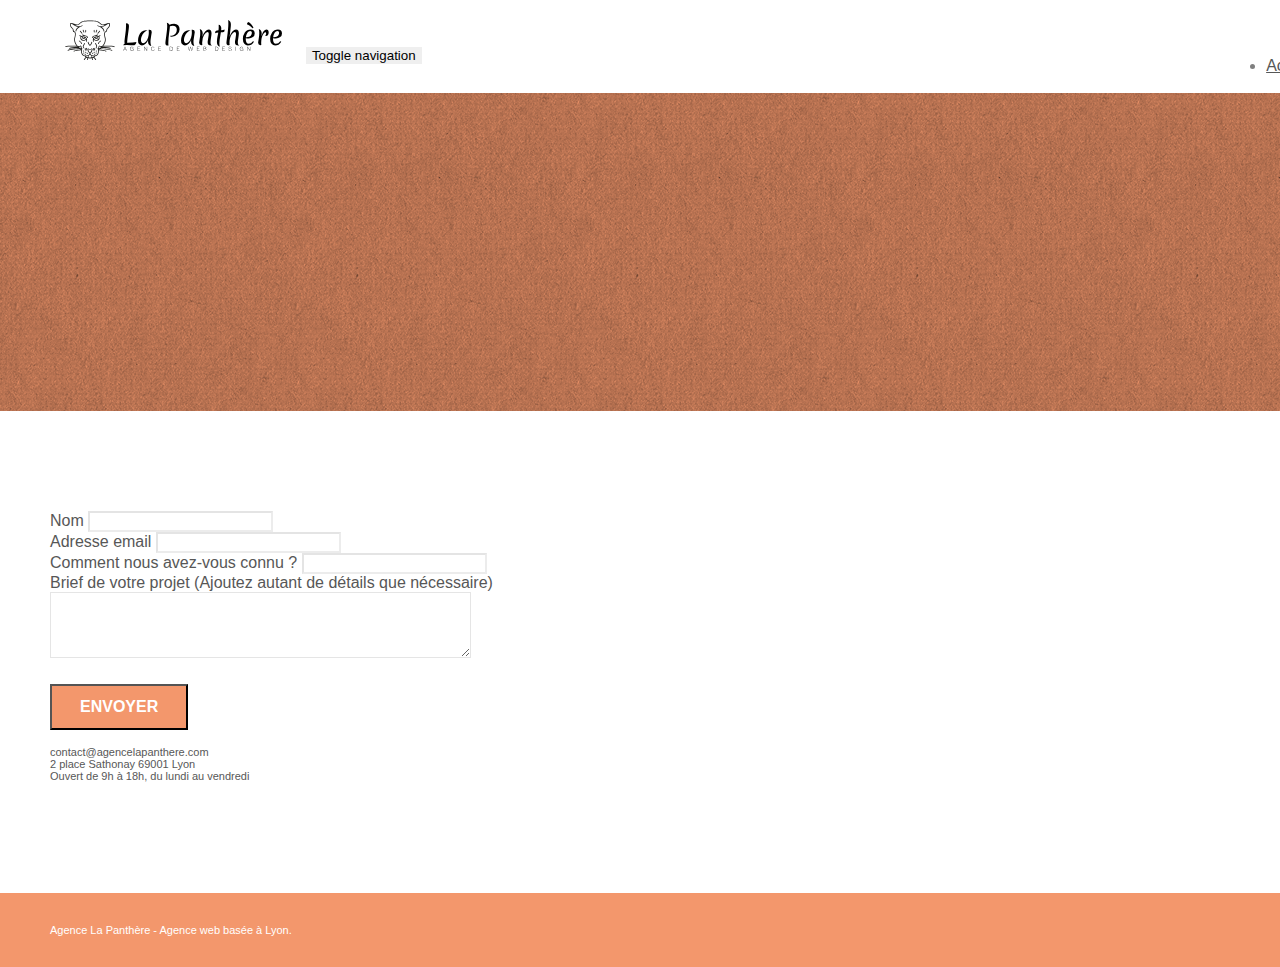
==== page2.html @ 830124d3 "add folder" ====
<!doctype html>
<html lang="Default">
<head>
    <meta charset="utf-8">
    <meta name="keywords" content="">
    <meta name="description" content="">
    <meta name="viewport" content="width=device-width, initial-scale=1.0, viewport-fit=cover">
    <link rel="shortcut icon" type="image/png" href="favicon.jpg">
    
	<link rel="stylesheet" type="text/css" href="./css/bootstrap.min.css">
	<link rel="stylesheet" type="text/css" href="style.css">
	<link rel="stylesheet" type="text/css" href="./css/font-awesome.min.css">
	<link rel="stylesheet" type="text/css" href="./css/et-line.min.css">
	
    
	<script src="./js/jquery-2.1.0.min.js"></script>
	<script src="./js/bootstrap.min.js"></script>
	<script src="./js/blocs.min.js"></script>
	<script src="./js/jqBootstrapValidation.js"></script>
	<script src="./js/formHandler.js"></script>
    <title>page2</title>

    
<!-- Analytics -->
 
<!-- Analytics END -->
    
</head>
<body>
<!-- Principal conteneur -->
<div class="page-container">
    
<!-- bloc-0 -->
<div class="bloc bgc-white l-bloc " id="bloc-0">
	<div class="container bloc-sm">
		<nav class="navbar row">
			<div class="navbar-header">
				<a class="navbar-brand" href="index.html"><img src="img/agence-la-panthere-monochrome.svg" alt="atlanta web design logo" height="40" /></a>
				<button id="nav-toggle" type="button" class="ui-navbar-toggle navbar-toggle" data-toggle="collapse" data-target=".navbar-1">
					<span class="sr-only">Toggle navigation</span><span class="icon-bar"></span><span class="icon-bar"></span><span class="icon-bar"></span>
				</button>
			</div>
			<div class="collapse navbar-collapse navbar-1 special-dropdown-nav">
				<ul class="site-navigation nav navbar-nav">
					<li>
						<a href="index.html">Accueil</a>
					</li>
					<li>
					</li>
					<li>
						<a href="page2.html">page2 &gt;</a>
					</li>
				</ul>
			</div>
		</nav>
	</div>
</div>
<!-- bloc-0 END -->

<!-- bloc-6 -->
<div class="bloc bg-dots-bg bg-repeat bgc-atomic-tangerine d-bloc bloc-bg-texture texture-paper" id="bloc-6">
	<div class="container bloc-lg">
		<div class="row">
			<div class="col-sm-12">
				<h1 class="text-center hero-bloc-text tc-white">
					Parlons web design !
				</h1>
				<p class="text-center mg-lg tc-white tight-width-whitespace">
					Nous sommes ravis que vous souhaitiez collaborer avec notre agence.<br>
					Parlez-nous de votre projet en complétant le formulaire ci-dessous.
				</p>
			</div>
		</div>
	</div>
</div>
<!-- bloc-6 END -->

<!-- bloc-7 -->
<div class="bloc bgc-white l-bloc" id="bloc-7">
	<div class="container bloc-lg">
		<div class="row">
			<div class="col-sm-6">
				<form id="form_1" novalidate success-msg="Your message has been sent." fail-msg="Sorry it seems that our mail server is not responding, Sorry for the inconvenience!">
					<div class="form-group">
						<label>
							Nom
						</label>
						<input id="name" class="form-control" required />
					</div>
					<div class="form-group">
						<label>
							Adresse email
						</label>
						<input id="email" class="form-control" type="email" required />
					</div>
					<div class="form-group">
						<label>
							Comment nous avez-vous connu ?
						</label>
						<input class="form-control" type="email" required id="input_504" />
					</div>
					<div class="form-group">
						<label>
							Brief de votre projet (Ajoutez autant de détails que nécessaire)<br>
						</label><textarea id="message" class="form-control" rows="4" cols="50" required></textarea>
					</div> 
					<button class="bloc-button btn btn-lg btn-block cta-hero btn-atomic-tangerine" type="submit">
						Envoyer
					</button>
				</form>
			</div>
			<div class="col-sm-6">
				<p>
					contact@agencelapanthere.com<br>2 place Sathonay 69001 Lyon<br>Ouvert de 9h à 18h, du lundi au vendredi<br>
				</p>
			</div>
		</div>
	</div>
</div>
<!-- bloc-7 END -->

<!-- ScrollToTop Button -->
<a class="bloc-button btn btn-d scrollToTop" onclick="scrollToTarget('1')"><span class="fa fa-chevron-up"></span></a>
<!-- ScrollToTop Button END-->


<!-- Footer - bloc-8 -->
<div class="bloc bgc-atomic-tangerine d-bloc" id="bloc-8">
	<div class="container bloc-sm">
		<div class="row">
			<div class="col-sm-12">
				<p class="text-center white">
					Agence La Panthère - Agence web basée à Lyon.<br>
				</p>
				<div class="row row-no-gutters social">
					<div class="col-sm-3">
						<div class="text-center">
							<a class="social" href="index.html"><span class="fa fa-twitter icon-md"></span></a>
						</div>
					</div>
					<div class="col-sm-3">
						<div class="text-center">
							<a class="social" href="index.html"><span class="fa fa-facebook icon-md"></span></a>
						</div>
					</div>
					<div class="col-sm-3">
						<div class="text-center">
							<a class="social" href="index.html"><span class="fa fa-dribbble icon-md"></span></a>
						</div>
					</div>
					<div class="col-sm-3">
						<div class="text-center">
							<a class="social" href="index.html"><span class="fa fa-instagram icon-md"></span></a>
						</div>
					</div>
				</div>
			</div>
		</div>
	</div>
</div>
<!-- Footer - bloc-8 END -->

</div>
<!-- Principal conteneur END -->
    

</body>
</html>
---- style.css ----
body {
    margin: 0;
    padding: 0;
    background: #FFF;
    overflow-x: hidden;
    -webkit-font-smoothing: antialiased;
    -moz-osx-font-smoothing: grayscale;
}

a,
button {
    transition: all .3s ease-in-out;
    outline: none!important;
}

a:hover {
    text-decoration: none;
    cursor: pointer;
}

#page-loading-blocs-notifaction {
    position: fixed;
    top: 0;
    bottom: 0;
    width: 100%;
    z-index: 100000;
    background: #FFFFFF url("img/pageload-spinner.gif") no-repeat center center;
}

.bloc {
    width: 100%;
    clear: both;
    background: 50% 50% no-repeat;
    padding: 0 50px;
    -webkit-background-size: cover;
    -moz-background-size: cover;
    -o-background-size: cover;
    background-size: cover;
    position: relative;
}

.bloc .container {
    padding-left: 0;
    padding-right: 0;
}

.bloc-lg {
    padding: 100px 50px;
}

.bloc-md {
    padding: 50px;
}

.bloc-sm {
    padding: 20px 50px;
}

.bg-center,
.bg-l-edge,
.bg-r-edge,
.bg-t-edge,
.bg-b-edge,
.bg-tl-edge,
.bg-bl-edge,
.bg-tr-edge,
.bg-br-edge,
.bg-repeat {
    -webkit-background-size: auto!important;
    -moz-background-size: auto!important;
    -o-background-size: auto!important;
    background-size: auto!important;
}

.bg-repeat {
    background: repeat;
}

.bg-t-edge {
    background: top no-repeat;
}

.bloc-bg-texture::before {
    content: "";
    background-size: 2px 2px;
    position: absolute;
    top: 0;
    bottom: 0;
    left: 0;
    right: 0;
}

.texture-paper::before {
    background: url("img/texture-paper.png");
    background-size: 280px 280px;
}

.b-parallax {
    background-attachment: fixed;
}

.d-bloc {
    color: rgba(255, 255, 255, .7);
}

.d-bloc button:hover {
    color: rgba(255, 255, 255, .9);
}

.d-bloc .icon-round,
.d-bloc .icon-square,
.d-bloc .icon-rounded,
.d-bloc .icon-semi-rounded-a,
.d-bloc .icon-semi-rounded-b {
    border-color: rgba(255, 255, 255, .9);
}

.d-bloc .divider-h span {
    border-color: rgba(255, 255, 255, .2);
}

.d-bloc .a-btn,
.d-bloc .navbar a,
.d-bloc .navbar-brand,
.d-bloc a .icon-sm,
.d-bloc a .icon-md,
.d-bloc a .icon-lg,
.d-bloc a .icon-xl,
.d-bloc h1 a,
.d-bloc h2 a,
.d-bloc h3 a,
.d-bloc h4 a,
.d-bloc h5 a,
.d-bloc h6 a,
.d-bloc p a {
    color: rgba(255, 255, 255, .6);
}

.d-bloc .a-btn:hover,
.d-bloc .navbar a:hover,
.d-bloc .navbar-brand:hover,
.d-bloc a:hover .icon-sm,
.d-bloc a:hover .icon-md,
.d-bloc a:hover .icon-lg,
.d-bloc a:hover .icon-xl,
.d-bloc h1 a:hover,
.d-bloc h2 a:hover,
.d-bloc h3 a:hover,
.d-bloc h4 a:hover,
.d-bloc h5 a:hover,
.d-bloc h6 a:hover,
.d-bloc p a:hover {
    color: rgba(255, 255, 255, 1);
}

.d-bloc .navbar-toggle .icon-bar {
    background: rgba(255, 255, 255, 1);
}

.d-bloc .btn-wire,
.d-bloc .btn-wire:hover {
    color: rgba(255, 255, 255, 1);
    border-color: rgba(255, 255, 255, 1);
}

.d-bloc .panel {
    color: rgba(0, 0, 0, .5);
}

.d-bloc .panel button:hover {
    color: rgba(0, 0, 0, .7);
}

.d-bloc .panel icon {
    border-color: rgba(0, 0, 0, .7);
}

.d-bloc .panel .divider-h span {
    border-color: rgba(0, 0, 0, .1);
}

.d-bloc .panel .a-btn {
    color: rgba(0, 0, 0, .6);
}

.d-bloc .panel .a-btn:hover {
    color: rgba(0, 0, 0, 1);
}

.d-bloc .panel .btn-wire,
.d-bloc .panel .btn-wire:hover {
    color: rgba(0, 0, 0, .7);
    border-color: rgba(0, 0, 0, .3);
}

.d-bloc .panel,
.l-bloc {
    color: rgba(0, 0, 0, .5);
}

.d-bloc .panel button:hover,
.l-bloc button:hover {
    color: rgba(0, 0, 0, .7);
}

.l-bloc .icon-round,
.l-bloc .icon-square,
.l-bloc .icon-rounded,
.l-bloc .icon-semi-rounded-a,
.l-bloc .icon-semi-rounded-b {
    border-color: rgba(0, 0, 0, .7);
}

.d-bloc .panel .divider-h span,
.l-bloc .divider-h span {
    border-color: rgba(0, 0, 0, .1);
}

.d-bloc .panel .a-btn,
.l-bloc .a-btn,
.l-bloc .navbar a,
.l-bloc .navbar-brand,
.l-bloc a .icon-sm,
.l-bloc a .icon-md,
.l-bloc a .icon-lg,
.l-bloc a .icon-xl,
.l-bloc h1 a,
.l-bloc h2 a,
.l-bloc h3 a,
.l-bloc h4 a,
.l-bloc h5 a,
.l-bloc h6 a,
.l-bloc p a {
    color: rgba(0, 0, 0, .6);
}

.d-bloc .panel .a-btn:hover,
.l-bloc .a-btn:hover,
.l-bloc .navbar a:hover,
.l-bloc .navbar-brand:hover,
.l-bloc a:hover .icon-sm,
.l-bloc a:hover .icon-md,
.l-bloc a:hover .icon-lg,
.l-bloc a:hover .icon-xl,
.l-bloc h1 a:hover,
.l-bloc h2 a:hover,
.l-bloc h3 a:hover,
.l-bloc h4 a:hover,
.l-bloc h5 a:hover,
.l-bloc h6 a:hover,
.l-bloc p a:hover {
    color: rgba(0, 0, 0, 1);
}

.l-bloc .navbar-toggle .icon-bar {
    color: rgba(0, 0, 0, .6);
}

.d-bloc .panel .btn-wire,
.d-bloc .panel .btn-wire:hover,
.l-bloc .btn-wire,
.l-bloc .btn-wire:hover {
    color: rgba(0, 0, 0, .7);
    border-color: rgba(0, 0, 0, .3);
}

.voffset {
    margin-top: 30px;
}

.voffset-lg {
    margin-top: 80px;
}

.row-no-gutters {
    margin-right: 0;
    margin-left: 0;
}

.row.row-no-gutters > [class^="col-"],
.row.row-no-gutters > [class*=" col-"] {
    padding-right: 0;
    padding-left: 0;
}

#bloc-1-hero h1 {
    font-size: 32px;
}

.navbar {
    margin-bottom: 0;
    z-index: 1;
}

.navbar-brand {
    height: auto;
    padding: 3px 15px;
    font-size: 25px;
    font-weight: normal;
    font-weight: 600;
    line-height: 44px;
}

.navbar-brand img {
    max-height: 200px;
    margin: 0 5px 0 0;
    display: inline;
}

.navbar-brand img[src$=svg] {
    min-width: 100px;
}

.nav-center .navbar-brand img {
    margin: 0;
}

.navbar .nav {
    padding-top: 2px;
    margin-right: -16px;
    float: right;
    z-index: 1;
}

.nav > li {
    float: left;
    margin-top: 4px;
    font-size: 16px;
}

.navbar-nav .open .dropdown-menu > li > a {
    text-align: inherit;
}

.nav > li a:hover,
.nav > li a:focus {
    background: transparent;
}

.navbar-toggle {
    margin: 10px 10px 0 0;
    border: 0px;
}

.navbar-toggle:hover {
    background: transparent!important;
}

.navbar-toggle .icon-bar {
    background-color: rgba(0, 0, 0, .5);
    width: 26px;
}

.nav-invert .navbar .nav {
    float: left;
}

.nav-invert .navbar-header,
.nav-invert .navbar-brand {
    float: right;
    position: relative;
    z-index: 2;
}

@media (min-width: 768px) {
    .site-navigation {
        position: absolute;
        top: 50%;
        right: 20px;
        transform: translate(0, -50%);
        -webkit-transform: translateY(-50%);
    }
    .nav > li .dropdown-menu a,
    .nav > li .dropdown-menu a:hover {
        color: #484848;
    }
    .nav-invert .site-navigation {
        left: 0;
        right: 0;
    }
    .nav-center {
        text-align: center;
    }
    .nav-center .navbar-header {
        width: 100%;
    }
    .nav-center .navbar-header,
    .nav-center .navbar-brand,
    .nav-center .nav > li {
        float: none;
        display: inline-block;
    }
    .nav-center .site-navigation {
        position: relative;
        width: 100%;
        right: 0;
        margin-right: 0px;
        margin-top: 20px;
    }
    .nav-center.mini-nav .navbar-toggle {
        float: none;
        margin: 10px auto 0;
    }
}

.nav > li > .dropdown a {
    background: none!important;
    display: block;
    padding: 14px 15px;
}

nav .caret {
    margin: 0 5px;
}

.dropdown-menu .dropdown-menu {
    top: -8px;
    left: 100%;
}

.dropdown-menu .dropmenu-flow-right {
    top: 100%;
    left: 0;
    margin-left: -1px;
    border-top-left-radius: 0;
    border-top-right-radius: 0;
}

.dropdown-menu .dropdown span {
    border: 4px solid black;
    border-top-color: transparent;
    border-right-color: transparent;
    border-bottom-color: transparent;
    margin: 6px -5px 0 0!important;
    float: right;
}

.mg-md {
    margin-top: 10px;
    margin-bottom: 20px;
}

.mg-lg {
    margin-top: 10px;
    margin-bottom: 40px;
}

.btn {
    margin: 0 5px 5px 0;
}

.btn.pull-right {
    margin: 0 0 5px 5px;
}

.btn-d,
.btn-d:hover,
.btn-d:focus {
    color: #FFF;
    background: rgba(0, 0, 0, .3);
}

button {
    outline: none!important;
}

.btn-rd {
    border-radius: 40px;
}

.btn-clean {
    border: 1px solid rgba(0, 0, 0, .08);
    border-bottom-color: rgba(0, 0, 0, .1);
    text-shadow: 0 1px 0 rgba(0, 0, 1, .1);
    box-shadow: 0 1px 3px rgba(0, 0, 1, .25), inset 0 1px 0 0 rgba(255, 255, 255, .15);
}

.icon-md {
    font-size: 30px!important;
}

.icon-lg {
    font-size: 60px!important;
}

.sm-shadow {
    text-shadow: 0 1px 2px rgba(0, 0, 0, .3);
}

.panel-sq,
.panel-sq .panel-heading,
.panel-sq .panel-footer {
    border-radius: 0;
}

.panel-rd {
    border-radius: 30px;
}

.panel-rd .panel-heading {
    border-radius: 29px 29px 0 0;
}

.panel-rd .panel-footer {
    border-radius: 0 0 29px 29px;
}

.form-control {
    border-color: rgba(0, 0, 0, .1);
    box-shadow: none;
}

.scrollToTop {
    width: 40px;
    height: 40px;
    position: fixed;
    bottom: 20px;
    right: 20px;
    opacity: 0;
    z-index: 500;
    transition: all .3s ease-in-out;
}

.scrollToTop span {
    margin-top: 6px;
}

.showScrollTop {
    font-size: 14px;
    opacity: 1;
}

a[data-lightbox] {
    position: relative;
    display: block;
    text-align: center;
}

a[data-lightbox]:hover::before {
    content: "+";
    font-family: "HelveticaNeue-Light", "Helvetica Neue Light", "Helvetica Neue", Helvetica, Arial;
    font-size: 32px;
    width: 50px;
    height: 50px;
    margin-left: -25px;
    border-radius: 50%;
    background: rgba(0, 0, 0, .6);
    color: #FFF;
    font-weight: 100;
    z-index: 1;
    position: absolute;
    top: 50%;
    transform: translateY(-50%);
    -webkit-transform: translateY(-50%);
}

a[data-lightbox]:hover img {
    opacity: 0.6;
    -webkit-animation-fill-mode: none;
    animation-fill-mode: none;
}

#lightbox-modal {
    display: flex;
    align-items: center;
}

#lightbox-modal .modal-dialog {
    width: 90%;
    max-width: 900px;
    margin: 0 auto 0;
}

#lightbox-modal .modal-dialog img {
    max-height: 90vh;
    margin: 0 auto;
}

.lightbox-caption {
    padding: 20px;
    color: #FFF;
    background: rgba(0, 0, 0, .5);
    position: absolute;
    left: 15px;
    right: 15px;
    bottom: 5px;
}

.close-lightbox {
    color: #FFF;
    font-size: 30px;
    position: absolute;
    top: 20px;
    right: 20px;
    z-index: 20;
    background: rgba(0, 0, 0, .5);
    border: none;
    line-height: 30px;
    padding: 0 9px 5px;
    opacity: 0.3;
}

.close-lightbox:hover,
.next-lightbox:hover,
.prev-lightbox:hover {
    opacity: 1.0;
    color: #FFF;
}

.next-lightbox,
.prev-lightbox {
    font-size: 20px;
    color: rgba(255, 255, 255, .9);
    background: rgba(0, 0, 0, .5);
    transition: all .2s ease-in-out;
    position: absolute;
    top: 45%;
    z-index: 1;
    opacity: 0.4;
}

.next-lightbox {
    padding: 6px 8px 1px 13px;
    right: 25px;
}

.prev-lightbox {
    padding: 6px 13px 1px 10px;
    left: 25px;
}

.snapshot-lb .modal-body {
    padding-bottom: 45px;
}

.snapshot-lb .lightbox-caption {
    padding: 0;
    color: rgba(0, 0, 0, .5);
    background: none;
}

h1,
h2,
h3,
h4,
h5,
h6,
p,
label,
.btn,
a {
    font-family: "helvetica";
    font-weight: 400;
    color: #575757!important;
}

.container {
    max-width: 1000px;
}

.hero-bloc-text {
    font-size: 38px;
}

.hero-bloc-text-sub {
    font-size: 36px;
}

.statement-bloc-text {
    line-height: 26px;
    font-style: italic;
    font-size: 20px;
    text-align: center;
    font-weight: lighter;
    max-width: 520px;
    margin: auto auto auto auto;
}

p {
    font-size: 11px;
}

.tight-width-whitespace {
    max-width: 600px;
    margin: auto auto auto auto;
}

.h1 {
    font-size: 20px;
    font-family: "Open Sans";
}

.cta-hero {
    margin-top: 22px;
    color: #FFFFFF!important;
    text-transform: uppercase;
    padding: 12px 28px 12px 28px;
    font-size: 16px;
    font-weight: 700;
}

.social {
    max-width: 400px;
    margin: auto auto auto auto;
}

h2 {
    font-size: 22px;
    line-height: 1.4em;
}

h3 {
    font-size: 15px;
    text-transform: uppercase;
    font-weight: 700;
    color: #333333!important;
}

.med-width-whitespace {
    max-width: 800px;
    margin: auto auto auto auto;
    box-shadow: 0px 0px 0px #000000;
}

h1 {
    color: #333333!important;
}

h4 {
    color: #333333!important;
}

.icons {
    margin-bottom: 14px;
    margin-top: 24px;
}

.white {
    color: #FFFFFF!important;
}

.portfolio-thumb {
    margin-bottom: 24px;
}

.portfolio-row {
    margin-bottom: 44px;
    margin-top: 50px;
}

.avatar {
    box-shadow: 0px 4px 9px rgba(0, 0, 0, 0.3);
}

.black-background {
    background-color: rgba(165, 147, 99, 0.7);
    padding: 40px 40px 40px 40px;
}

.bold-link {
    font-weight: 900;
    text-decoration: underline!important;
}

.bgc-white {
    background-color: #FFFFFF;
}

.bgc-dark-slate-blue {
    background-color: #364577;
}

.bgc-atomic-tangerine {
    background-color: #F3976C;
}

.tc-white {
    color: #F3976C!important;
}

.btn-atomic-tangerine {
    background: #F3976C;
    color: #FFFFFF!important;
}

.btn-atomic-tangerine:hover {
    background: #c27956!important;
    color: #FFFFFF!important;
}

.ltc-white {
    color: #FFFFFF!important;
}

.ltc-white:hover {
    color: #cccccc!important;
}

.ltc-atomic-tangerine {
    color: #F3976C!important;
}

.ltc-atomic-tangerine:hover {
    color: #c27956!important;
}

.icon-dark-slate-blue {
    color: #364577!important;
    border-color: #364577!important;
}

.bg-dots-bg {
    background-image: url("img/dots-bg.png");
}

.bg-lines-h2-bg {
    background-image: url("img/lines-h2-bg.png");
}

.bg-banniere {
    background-image: url("img/agence-la-panthere.jpg");
}

.bg-presentation {
    background-image: url("img/image-de-presentation.bmp");
}

@media (max-width: 1024px) {
    .bloc {
        padding-left: 20px;
        padding-right: 20px;
    }
    .bloc.full-width-bloc,
    .bloc-tile-2.full-width-bloc .container,
    .bloc-tile-3.full-width-bloc .container,
    .bloc-tile-4.full-width-bloc .container {
        padding-left: 0;
        padding-right: 0;
    }
}

@media (max-width: 992px) and (min-width: 768px) {
    .navbar .nav {
        max-width: 80%
    }
    .nav-center.navbar .nav {
        max-width: 100%
    }
}

@media only screen and (min-device-width: 768px) and (max-device-width: 1024px) and (orientation: landscape) {
    .b-parallax {
        background-attachment: scroll;
    }
}

@media only screen and (min-device-width: 1024px) and (max-device-width: 1366px) and (-webkit-min-device-pixel-ratio: 1.5) {
    .b-parallax {
        background-attachment: scroll;
    }
}

@media (max-width: 991px) {
    .container {
        width: 100%;
    }
    .b-parallax {
        background-attachment: scroll;
    }
    .page-container,
    #hero-bloc {
        overflow-x: hidden;
        position: relative;
    }
    .bloc {
        padding-left: constant(safe-area-inset-left);
        padding-right: constant(safe-area-inset-right);
    }
    .bloc-group,
    .bloc-group .bloc {
        display: block;
        width: 100%;
    }
    .bloc-fill-screen .fill-bloc-top-edge,
    .bloc-fill-screen .fill-bloc-bottom-edge {
        padding: 0 20px;
        padding-left: constant(safe-area-inset-left);
        padding-right: constant(safe-area-inset-right);
    }
}

@media (max-width: 767px) {
    .page-container {
        overflow-x: hidden;
        position: relative;
    }
    h1,
    h2,
    h3,
    h4,
    h5,
    h6,
    p,
    #disqus_thread {
        padding-left: 10px!important;
        padding-right: 10px!important;
    }
    .b-parallax {
        background-attachment: scroll;
    }
    .navbar .nav {
        padding-top: 0;
        border-top: 1px solid rgba(0, 0, 0, .2);
        float: none!important;
    }
    .navbar.row {
        margin-left: 0;
        margin-right: 0;
    }
    .site-navigation {
        position: inherit;
        transform: none;
        -webkit-transform: none;
        -ms-transform: none;
    }
    .nav > li {
        margin-top: 0;
        border-bottom: 1px solid rgba(0, 0, 0, .1);
        background: rgba(0, 0, 0, .05);
        text-align: left;
        padding-left: 15px;
        width: 100%;
    }
    .nav > li:hover {
        background: rgba(0, 0, 0, .08);
    }
    .dropdown .dropdown a .caret {
        float: none;
        margin: 5px 0 0 10px!important;
        border: 4px solid black;
        border-bottom-color: transparent;
        border-right-color: transparent;
        border-left-color: transparent;
    }
    #hero-bloc .navbar .nav {
        background: rgba(0, 0, 0, .8);
    }
    #hero-bloc .navbar .nav a {
        color: rgba(255, 255, 255, .6);
    }
    .hero {
        padding: 50px 0;
    }
    .hero-nav {
        left: -1px;
        right: -1px;
    }
    .navbar-collapse {
        padding: 0;
        overflow-x: hidden;
        -webkit-box-shadow: none;
        box-shadow: none;
    }
    .navbar-brand img {
        max-height: 40px;
        width: auto;
    }
    .nav-invert .navbar-header {
        float: none;
        width: 100%;
    }
    .nav-invert .navbar-toggle {
        float: left;
        margin-left: 10px;
    }
    .bloc {
        padding-left: 0;
        padding-right: 0;
    }
    .bloc-xxl,
    .bloc-xl,
    .bloc-lg {
        padding: 40px 0;
    }
    .bloc-sm,
    .bloc-md {
        padding-left: 0;
        padding-right: 0;
    }
    .bloc-tile-2 .container,
    .bloc-tile-3 .container,
    .bloc-tile-4 .container,
    .bloc-fill-screen .fill-bloc-top-edge,
    .bloc-fill-screen .fill-bloc-bottom-edge {
        padding-left: 0;
        padding-right: 0;
    }
    .a-block {
        padding: 0 10px;
    }
    .btn-dwn {
        display: none;
    }
    .voffset {
        margin-top: 5px;
    }
    .voffset-md {
        margin-top: 20px;
    }
    .voffset-lg {
        margin-top: 30px;
    }
    form {
        padding: 5px;
    }
    .close-lightbox {
        display: inline-block;
    }
    .blocsapp-device-iphone5 {
        background-size: 216px 425px;
        padding-top: 60px;
        width: 216px;
        height: 425px;
    }
    .blocsapp-device-iphone5 img {
        width: 180px;
        height: 320px;
    }
}

@media (max-width: 400px) {
    .bloc {
        padding-left: 0;
        padding-right: 0;
    }
}

@media (max-width: 767px) {
    .bloc-mob-center-text {
        text-align: center;
    }
}
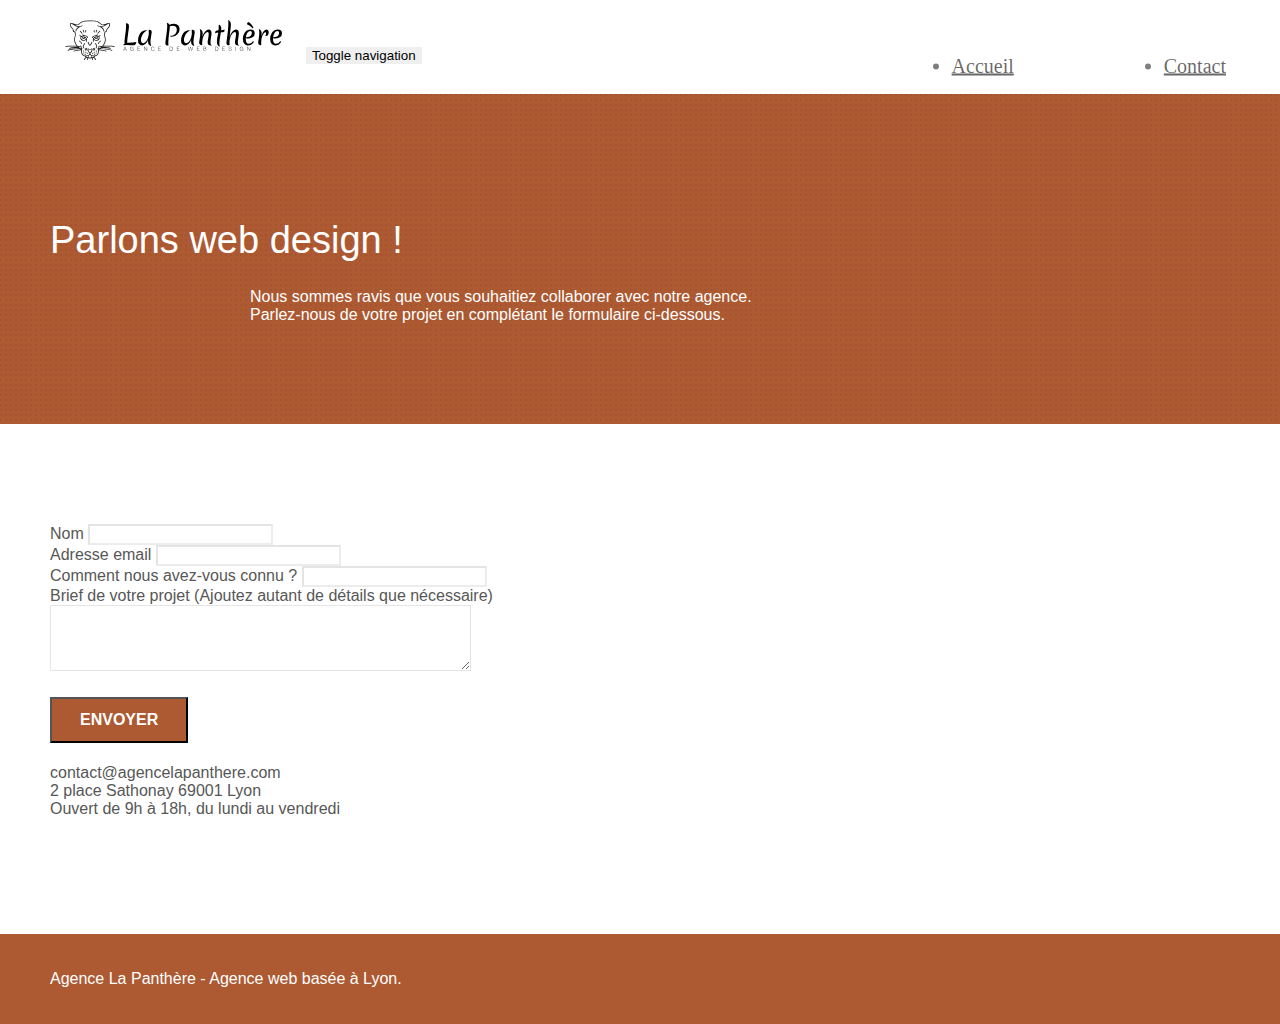
==== commit 9b5f3e70: "edit" ====
--- a/page2.html
+++ b/page2.html
@@ -2,7 +2,7 @@
 <html lang="Default">
 <head>
     <meta charset="utf-8">
-    <meta name="keywords" content="">
+    <meta name="keywords" content="seo, google, site web, site internet, agence design paris, agence design, agence design,agence design,agence design,agence design,agence design,agence design,agence design,agence design">
     <meta name="description" content="">
     <meta name="viewport" content="width=device-width, initial-scale=1.0, viewport-fit=cover">
     <link rel="shortcut icon" type="image/png" href="favicon.jpg">
@@ -23,7 +23,18 @@
     
 <!-- Analytics -->
  
+<!-- Google tag (gtag.js) -->
+<script async src="https://www.googletagmanager.com/gtag/js?id=G-CQM2GTLLCV"></script>
+<script>
+  window.dataLayer = window.dataLayer || [];
+  function gtag(){dataLayer.push(arguments);}
+  gtag('js', new Date());
+
+  gtag('config', 'G-CQM2GTLLCV');
+</script>
 <!-- Analytics END -->
+
+
     
 </head>
 <body>
@@ -42,13 +53,11 @@
 			</div>
 			<div class="collapse navbar-collapse navbar-1 special-dropdown-nav">
 				<ul class="site-navigation nav navbar-nav">
-					<li>
+					<li class="navigation">
 						<a href="index.html">Accueil</a>
 					</li>
-					<li>
-					</li>
-					<li>
-						<a href="page2.html">page2 &gt;</a>
+					<li class="navigation">
+						<a href="page2.html">Contact</a>
 					</li>
 				</ul>
 			</div>
@@ -65,7 +74,7 @@
 				<h1 class="text-center hero-bloc-text tc-white">
 					Parlons web design !
 				</h1>
-				<p class="text-center mg-lg tc-white tight-width-whitespace">
+				<p class="text-center mg-lg tc-white tight-width-whitespace size">
 					Nous sommes ravis que vous souhaitiez collaborer avec notre agence.<br>
 					Parlez-nous de votre projet en complétant le formulaire ci-dessous.
 				</p>
@@ -129,7 +138,7 @@
 	<div class="container bloc-sm">
 		<div class="row">
 			<div class="col-sm-12">
-				<p class="text-center white">
+				<p class="text-center total">
 					Agence La Panthère - Agence web basée à Lyon.<br>
 				</p>
 				<div class="row row-no-gutters social">
--- a/style.css
+++ b/style.css
@@ -80,20 +80,7 @@
     background: top no-repeat;
 }
 
-.bloc-bg-texture::before {
-    content: "";
-    background-size: 2px 2px;
-    position: absolute;
-    top: 0;
-    bottom: 0;
-    left: 0;
-    right: 0;
-}
-
-.texture-paper::before {
-    background: url("img/texture-paper.png");
-    background-size: 280px 280px;
-}
+
 
 .b-parallax {
     background-attachment: fixed;
@@ -133,7 +120,7 @@
 .d-bloc h5 a,
 .d-bloc h6 a,
 .d-bloc p a {
-    color: rgba(255, 255, 255, .6);
+    color: white;
 }
 
 .d-bloc .a-btn:hover,
@@ -270,8 +257,13 @@
 
 .voffset-lg {
     margin-top: 80px;
-}
-
+   
+}
+
+.lol {
+    font-size: 16px;
+    color: #ad5932;
+}
 .row-no-gutters {
     margin-right: 0;
     margin-left: 0;
@@ -286,6 +278,18 @@
 #bloc-1-hero h1 {
     font-size: 32px;
 }
+
+.navigation {
+    float: inherit;
+    margin-right: 150px;
+    
+    
+}
+
+.size {
+    font-size: 16px;
+}
+
 
 .navbar {
     margin-bottom: 0;
@@ -320,12 +324,14 @@
     margin-right: -16px;
     float: right;
     z-index: 1;
+    
 }
 
 .nav > li {
     float: left;
     margin-top: 4px;
-    font-size: 16px;
+    font-size: 20px;
+   
 }
 
 .navbar-nav .open .dropdown-menu > li > a {
@@ -639,7 +645,7 @@
     background: none;
 }
 
-h1,
+
 h2,
 h3,
 h4,
@@ -647,11 +653,20 @@
 h6,
 p,
 label,
-.btn,
-a {
+.btn{
     font-family: "helvetica";
     font-weight: 400;
     color: #575757!important;
+}
+
+h1 {
+    font-family: "helvetica";
+    font-weight: 400;
+    color: white!important;
+}
+
+a {
+    color: #FFFFFF;
 }
 
 .container {
@@ -677,8 +692,9 @@
 }
 
 p {
-    font-size: 11px;
-}
+    font-size: 16px;
+}
+
 
 .tight-width-whitespace {
     max-width: 600px;
@@ -723,7 +739,7 @@
 }
 
 h1 {
-    color: #333333!important;
+    color: white!important;
 }
 
 h4 {
@@ -736,7 +752,7 @@
 }
 
 .white {
-    color: #FFFFFF!important;
+    color: #676262!important;
 }
 
 .portfolio-thumb {
@@ -746,6 +762,11 @@
 .portfolio-row {
     margin-bottom: 44px;
     margin-top: 50px;
+    width: 80%;
+}
+
+.second-row img {
+    width: 100%;
 }
 
 .avatar {
@@ -753,7 +774,7 @@
 }
 
 .black-background {
-    background-color: rgba(165, 147, 99, 0.7);
+    background-color: white;
     padding: 40px 40px 40px 40px;
 }
 
@@ -766,20 +787,26 @@
     background-color: #FFFFFF;
 }
 
+
+
 .bgc-dark-slate-blue {
     background-color: #364577;
 }
 
 .bgc-atomic-tangerine {
-    background-color: #F3976C;
+    background-color: #ad5932;
 }
 
 .tc-white {
-    color: #F3976C!important;
+    color: white!important;
+}
+
+.total {
+    color: white !important;
 }
 
 .btn-atomic-tangerine {
-    background: #F3976C;
+    background: #ad5932;
     color: #FFFFFF!important;
 }
 
@@ -789,7 +816,7 @@
 }
 
 .ltc-white {
-    color: #FFFFFF!important;
+    color: #676262!important;
 }
 
 .ltc-white:hover {
@@ -805,24 +832,33 @@
 }
 
 .icon-dark-slate-blue {
-    color: #364577!important;
+    color: #ad5932!important;
     border-color: #364577!important;
 }
 
 .bg-dots-bg {
-    background-image: url("img/dots-bg.png");
+    background-image: url("img-webp/dots-bg.webp");
 }
 
 .bg-lines-h2-bg {
-    background-image: url("img/lines-h2-bg.png");
+    background-image: url("img-webp/lines-h2-bg.webp");
 }
 
 .bg-banniere {
-    background-image: url("img/agence-la-panthere.jpg");
-}
+    background-image: url("img-webp/agence-la-panthere.webp");
+    
+}
+
+   
+
 
 .bg-presentation {
-    background-image: url("img/image-de-presentation.bmp");
+    background-image: url("img-webp/image-de-presentation.webp");
+    
+}
+
+.bg-presentation img {
+    opacity: 0;
 }
 
 @media (max-width: 1024px) {
@@ -923,6 +959,8 @@
         -webkit-transform: none;
         -ms-transform: none;
     }
+
+
     .nav > li {
         margin-top: 0;
         border-bottom: 1px solid rgba(0, 0, 0, .1);
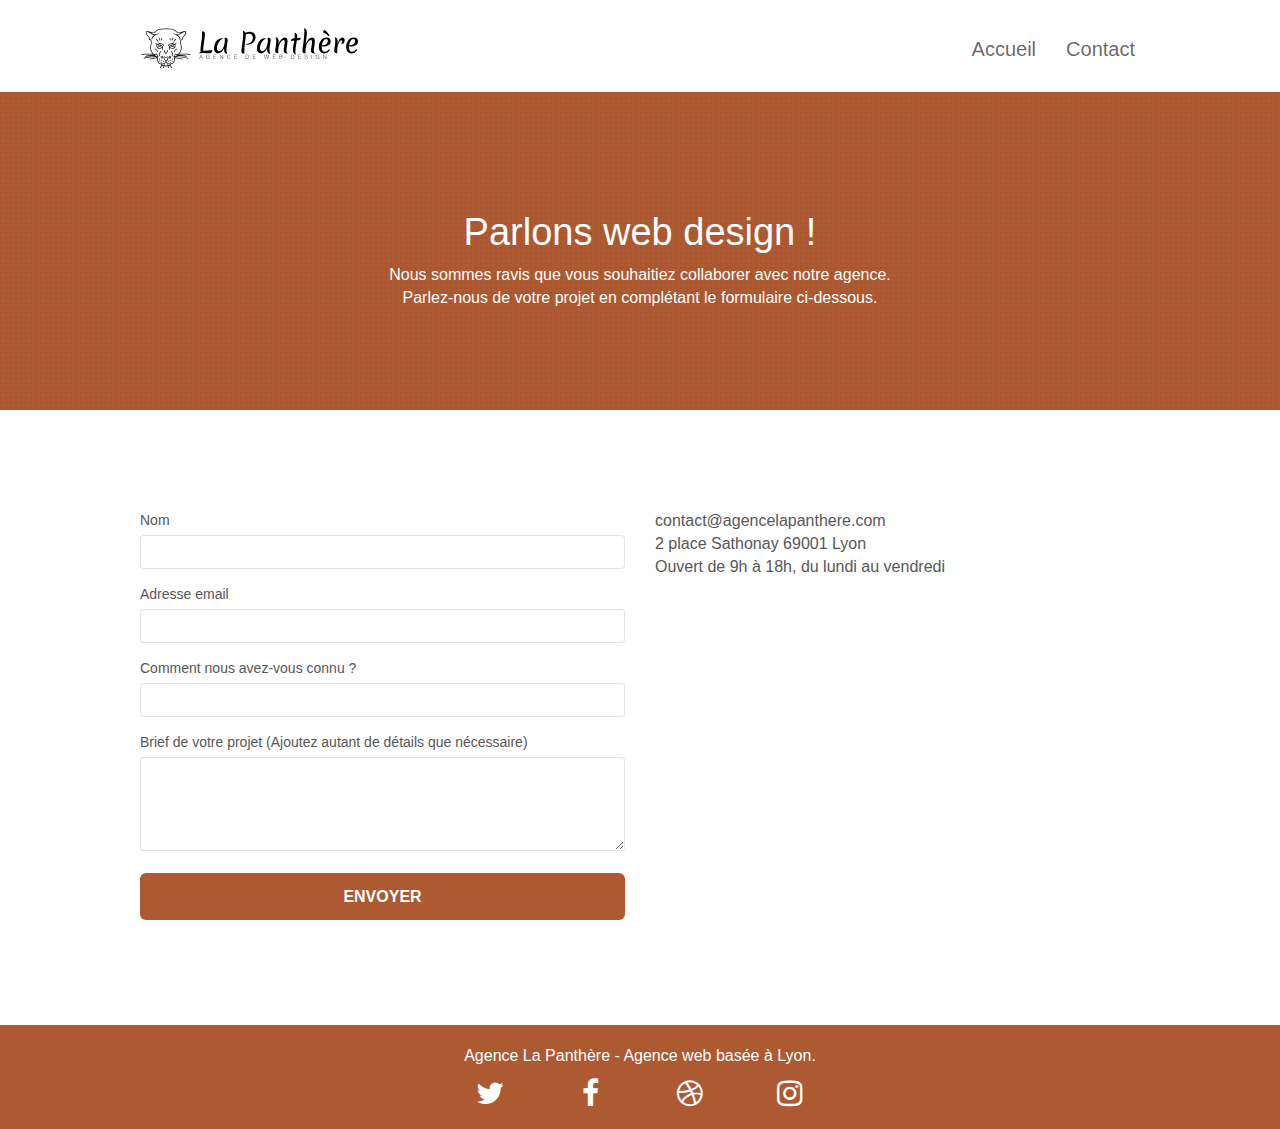
==== commit 3445a57d: "edit" ====
--- a/page2.html
+++ b/page2.html
@@ -1,37 +1,26 @@
 <!doctype html>
-<html lang="Default">
+<html lang="fr">
 <head>
     <meta charset="utf-8">
     <meta name="keywords" content="seo, google, site web, site internet, agence design paris, agence design, agence design,agence design,agence design,agence design,agence design,agence design,agence design,agence design">
-    <meta name="description" content="">
+	<meta name="description" content="Placée au coeur de la region Rhône-Alpes, l'agence de web design, situé dans ville historique de Lyon, accompagne les entreprises de la region dans la création d'une présence en ligne. Renforcez votre identité visuelle et améliorez vôtre référencement grace à nos experts. CONSULTEZ-NOUS ! ">
     <meta name="viewport" content="width=device-width, initial-scale=1.0, viewport-fit=cover">
     <link rel="shortcut icon" type="image/png" href="favicon.jpg">
     
-	<link rel="stylesheet" type="text/css" href="./css/bootstrap.min.css">
+	<link rel="stylesheet" type="text/css" href="./css/bootstrap.css">
 	<link rel="stylesheet" type="text/css" href="style.css">
-	<link rel="stylesheet" type="text/css" href="./css/font-awesome.min.css">
-	<link rel="stylesheet" type="text/css" href="./css/et-line.min.css">
+	<link rel="stylesheet" type="text/css" href="./css/font-awesome.css">
+	<link rel="stylesheet" type="text/css" href="./css/et-line.css">
 	
     
-	<script src="./js/jquery-2.1.0.min.js"></script>
-	<script src="./js/bootstrap.min.js"></script>
-	<script src="./js/blocs.min.js"></script>
-	<script src="./js/jqBootstrapValidation.js"></script>
-	<script src="./js/formHandler.js"></script>
-    <title>page2</title>
+	
+    <title>Contact</title>
 
     
 <!-- Analytics -->
  
 <!-- Google tag (gtag.js) -->
-<script async src="https://www.googletagmanager.com/gtag/js?id=G-CQM2GTLLCV"></script>
-<script>
-  window.dataLayer = window.dataLayer || [];
-  function gtag(){dataLayer.push(arguments);}
-  gtag('js', new Date());
 
-  gtag('config', 'G-CQM2GTLLCV');
-</script>
 <!-- Analytics END -->
 
 
@@ -42,28 +31,30 @@
 <div class="page-container">
     
 <!-- bloc-0 -->
-<div class="bloc bgc-white l-bloc " id="bloc-0">
-	<div class="container bloc-sm">
-		<nav class="navbar row">
-			<div class="navbar-header">
-				<a class="navbar-brand" href="index.html"><img src="img/agence-la-panthere-monochrome.svg" alt="atlanta web design logo" height="40" /></a>
-				<button id="nav-toggle" type="button" class="ui-navbar-toggle navbar-toggle" data-toggle="collapse" data-target=".navbar-1">
-					<span class="sr-only">Toggle navigation</span><span class="icon-bar"></span><span class="icon-bar"></span><span class="icon-bar"></span>
-				</button>
-			</div>
-			<div class="collapse navbar-collapse navbar-1 special-dropdown-nav">
-				<ul class="site-navigation nav navbar-nav">
-					<li class="navigation">
-						<a href="index.html">Accueil</a>
-					</li>
-					<li class="navigation">
-						<a href="page2.html">Contact</a>
-					</li>
-				</ul>
-			</div>
-		</nav>
+<header>
+	<div class="bloc bgc-white l-bloc " id="bloc-0">
+		<div class="container bloc-sm">
+			<nav class="navbar row">
+				<div class="navbar-header">
+					<a class="navbar-brand" href="index.html"><img src="img/agence-la-panthere-monochrome.svg" alt="atlanta web design logo" height="40"></a>
+					<button id="nav-toggle" type="button" class="ui-navbar-toggle navbar-toggle" data-toggle="collapse" data-target=".navbar-1">
+						<span class="sr-only">Toggle navigation</span><span class="icon-bar"></span><span class="icon-bar"></span><span class="icon-bar"></span>
+					</button>
+				</div>
+				<div class="collapse navbar-collapse navbar-1 special-dropdown-nav">
+					<ul class="site-navigation nav navbar-nav">
+						<li>
+							<a href="index.html">Accueil</a>
+						</li>
+						<li>
+							<a href="page2.html">Contact</a>
+						</li>
+					</ul>
+				</div>
+			</nav>
+		</div>
 	</div>
-</div>
+</header>
 <!-- bloc-0 END -->
 
 <!-- bloc-6 -->
@@ -89,27 +80,28 @@
 	<div class="container bloc-lg">
 		<div class="row">
 			<div class="col-sm-6">
-				<form id="form_1" novalidate success-msg="Your message has been sent." fail-msg="Sorry it seems that our mail server is not responding, Sorry for the inconvenience!">
+				<!-- cette erreur n'est pas passé au validateur -->
+				<form id="form_1" novalidate>
 					<div class="form-group">
-						<label>
+						<label for="name">
 							Nom
 						</label>
-						<input id="name" class="form-control" required />
+						<input id="name" class="form-control" required>
 					</div>
 					<div class="form-group">
-						<label>
+						<label for="email">
 							Adresse email
 						</label>
-						<input id="email" class="form-control" type="email" required />
+						<input id="email" class="form-control" type="email" required>
 					</div>
 					<div class="form-group">
-						<label>
+						<label for="input_504">
 							Comment nous avez-vous connu ?
 						</label>
-						<input class="form-control" type="email" required id="input_504" />
+						<input class="form-control" type="text" required id="input_504">
 					</div>
 					<div class="form-group">
-						<label>
+						<label for="message">
 							Brief de votre projet (Ajoutez autant de détails que nécessaire)<br>
 						</label><textarea id="message" class="form-control" rows="4" cols="50" required></textarea>
 					</div> 
@@ -134,44 +126,51 @@
 
 
 <!-- Footer - bloc-8 -->
-<div class="bloc bgc-atomic-tangerine d-bloc" id="bloc-8">
-	<div class="container bloc-sm">
-		<div class="row">
-			<div class="col-sm-12">
-				<p class="text-center total">
-					Agence La Panthère - Agence web basée à Lyon.<br>
-				</p>
-				<div class="row row-no-gutters social">
-					<div class="col-sm-3">
-						<div class="text-center">
-							<a class="social" href="index.html"><span class="fa fa-twitter icon-md"></span></a>
+<footer>
+	<div class="bloc bgc-atomic-tangerine d-bloc" id="bloc-8">
+		<div class="container bloc-sm">
+			<div class="row">
+				<div class="col-sm-12">
+					<p class="text-center total">
+						Agence La Panthère - Agence web basée à Lyon.<br>
+					</p>
+					<div class="row row-no-gutters social">
+						<div class="col-sm-3">
+							<div class="text-center">
+								<a class="social" href="index.html"><span class="fa fa-twitter icon-md"></span></a>
+							</div>
 						</div>
-					</div>
-					<div class="col-sm-3">
-						<div class="text-center">
-							<a class="social" href="index.html"><span class="fa fa-facebook icon-md"></span></a>
+						<div class="col-sm-3">
+							<div class="text-center">
+								<a class="social" href="index.html"><span class="fa fa-facebook icon-md"></span></a>
+							</div>
 						</div>
-					</div>
-					<div class="col-sm-3">
-						<div class="text-center">
-							<a class="social" href="index.html"><span class="fa fa-dribbble icon-md"></span></a>
+						<div class="col-sm-3">
+							<div class="text-center">
+								<a class="social" href="index.html"><span class="fa fa-dribbble icon-md"></span></a>
+							</div>
 						</div>
-					</div>
-					<div class="col-sm-3">
-						<div class="text-center">
-							<a class="social" href="index.html"><span class="fa fa-instagram icon-md"></span></a>
+						<div class="col-sm-3">
+							<div class="text-center">
+								<a class="social" href="index.html"><span class="fa fa-instagram icon-md"></span></a>
+							</div>
 						</div>
 					</div>
 				</div>
 			</div>
 		</div>
 	</div>
-</div>
+
+</footer>
 <!-- Footer - bloc-8 END -->
 
 </div>
 <!-- Principal conteneur END -->
-    
+<script src="./js/jquery-2.1.0.js"></script>
+<script src="./js/bootstrap.js"></script>
+<script src="./js/blocs.js"></script>
+<script src="./js/jqBootstrapValidation.js"></script>
+<script src="./js/formHandler.js"></script>
 
 </body>
 </html>
--- a/style.css
+++ b/style.css
@@ -1,1080 +1 @@
-body {
-    margin: 0;
-    padding: 0;
-    background: #FFF;
-    overflow-x: hidden;
-    -webkit-font-smoothing: antialiased;
-    -moz-osx-font-smoothing: grayscale;
-}
-
-a,
-button {
-    transition: all .3s ease-in-out;
-    outline: none!important;
-}
-
-a:hover {
-    text-decoration: none;
-    cursor: pointer;
-}
-
-#page-loading-blocs-notifaction {
-    position: fixed;
-    top: 0;
-    bottom: 0;
-    width: 100%;
-    z-index: 100000;
-    background: #FFFFFF url("img/pageload-spinner.gif") no-repeat center center;
-}
-
-.bloc {
-    width: 100%;
-    clear: both;
-    background: 50% 50% no-repeat;
-    padding: 0 50px;
-    -webkit-background-size: cover;
-    -moz-background-size: cover;
-    -o-background-size: cover;
-    background-size: cover;
-    position: relative;
-}
-
-.bloc .container {
-    padding-left: 0;
-    padding-right: 0;
-}
-
-.bloc-lg {
-    padding: 100px 50px;
-}
-
-.bloc-md {
-    padding: 50px;
-}
-
-.bloc-sm {
-    padding: 20px 50px;
-}
-
-.bg-center,
-.bg-l-edge,
-.bg-r-edge,
-.bg-t-edge,
-.bg-b-edge,
-.bg-tl-edge,
-.bg-bl-edge,
-.bg-tr-edge,
-.bg-br-edge,
-.bg-repeat {
-    -webkit-background-size: auto!important;
-    -moz-background-size: auto!important;
-    -o-background-size: auto!important;
-    background-size: auto!important;
-}
-
-.bg-repeat {
-    background: repeat;
-}
-
-.bg-t-edge {
-    background: top no-repeat;
-}
-
-
-
-.b-parallax {
-    background-attachment: fixed;
-}
-
-.d-bloc {
-    color: rgba(255, 255, 255, .7);
-}
-
-.d-bloc button:hover {
-    color: rgba(255, 255, 255, .9);
-}
-
-.d-bloc .icon-round,
-.d-bloc .icon-square,
-.d-bloc .icon-rounded,
-.d-bloc .icon-semi-rounded-a,
-.d-bloc .icon-semi-rounded-b {
-    border-color: rgba(255, 255, 255, .9);
-}
-
-.d-bloc .divider-h span {
-    border-color: rgba(255, 255, 255, .2);
-}
-
-.d-bloc .a-btn,
-.d-bloc .navbar a,
-.d-bloc .navbar-brand,
-.d-bloc a .icon-sm,
-.d-bloc a .icon-md,
-.d-bloc a .icon-lg,
-.d-bloc a .icon-xl,
-.d-bloc h1 a,
-.d-bloc h2 a,
-.d-bloc h3 a,
-.d-bloc h4 a,
-.d-bloc h5 a,
-.d-bloc h6 a,
-.d-bloc p a {
-    color: white;
-}
-
-.d-bloc .a-btn:hover,
-.d-bloc .navbar a:hover,
-.d-bloc .navbar-brand:hover,
-.d-bloc a:hover .icon-sm,
-.d-bloc a:hover .icon-md,
-.d-bloc a:hover .icon-lg,
-.d-bloc a:hover .icon-xl,
-.d-bloc h1 a:hover,
-.d-bloc h2 a:hover,
-.d-bloc h3 a:hover,
-.d-bloc h4 a:hover,
-.d-bloc h5 a:hover,
-.d-bloc h6 a:hover,
-.d-bloc p a:hover {
-    color: rgba(255, 255, 255, 1);
-}
-
-.d-bloc .navbar-toggle .icon-bar {
-    background: rgba(255, 255, 255, 1);
-}
-
-.d-bloc .btn-wire,
-.d-bloc .btn-wire:hover {
-    color: rgba(255, 255, 255, 1);
-    border-color: rgba(255, 255, 255, 1);
-}
-
-.d-bloc .panel {
-    color: rgba(0, 0, 0, .5);
-}
-
-.d-bloc .panel button:hover {
-    color: rgba(0, 0, 0, .7);
-}
-
-.d-bloc .panel icon {
-    border-color: rgba(0, 0, 0, .7);
-}
-
-.d-bloc .panel .divider-h span {
-    border-color: rgba(0, 0, 0, .1);
-}
-
-.d-bloc .panel .a-btn {
-    color: rgba(0, 0, 0, .6);
-}
-
-.d-bloc .panel .a-btn:hover {
-    color: rgba(0, 0, 0, 1);
-}
-
-.d-bloc .panel .btn-wire,
-.d-bloc .panel .btn-wire:hover {
-    color: rgba(0, 0, 0, .7);
-    border-color: rgba(0, 0, 0, .3);
-}
-
-.d-bloc .panel,
-.l-bloc {
-    color: rgba(0, 0, 0, .5);
-}
-
-.d-bloc .panel button:hover,
-.l-bloc button:hover {
-    color: rgba(0, 0, 0, .7);
-}
-
-.l-bloc .icon-round,
-.l-bloc .icon-square,
-.l-bloc .icon-rounded,
-.l-bloc .icon-semi-rounded-a,
-.l-bloc .icon-semi-rounded-b {
-    border-color: rgba(0, 0, 0, .7);
-}
-
-.d-bloc .panel .divider-h span,
-.l-bloc .divider-h span {
-    border-color: rgba(0, 0, 0, .1);
-}
-
-.d-bloc .panel .a-btn,
-.l-bloc .a-btn,
-.l-bloc .navbar a,
-.l-bloc .navbar-brand,
-.l-bloc a .icon-sm,
-.l-bloc a .icon-md,
-.l-bloc a .icon-lg,
-.l-bloc a .icon-xl,
-.l-bloc h1 a,
-.l-bloc h2 a,
-.l-bloc h3 a,
-.l-bloc h4 a,
-.l-bloc h5 a,
-.l-bloc h6 a,
-.l-bloc p a {
-    color: rgba(0, 0, 0, .6);
-}
-
-.d-bloc .panel .a-btn:hover,
-.l-bloc .a-btn:hover,
-.l-bloc .navbar a:hover,
-.l-bloc .navbar-brand:hover,
-.l-bloc a:hover .icon-sm,
-.l-bloc a:hover .icon-md,
-.l-bloc a:hover .icon-lg,
-.l-bloc a:hover .icon-xl,
-.l-bloc h1 a:hover,
-.l-bloc h2 a:hover,
-.l-bloc h3 a:hover,
-.l-bloc h4 a:hover,
-.l-bloc h5 a:hover,
-.l-bloc h6 a:hover,
-.l-bloc p a:hover {
-    color: rgba(0, 0, 0, 1);
-}
-
-.l-bloc .navbar-toggle .icon-bar {
-    color: rgba(0, 0, 0, .6);
-}
-
-.d-bloc .panel .btn-wire,
-.d-bloc .panel .btn-wire:hover,
-.l-bloc .btn-wire,
-.l-bloc .btn-wire:hover {
-    color: rgba(0, 0, 0, .7);
-    border-color: rgba(0, 0, 0, .3);
-}
-
-.voffset {
-    margin-top: 30px;
-}
-
-.voffset-lg {
-    margin-top: 80px;
-   
-}
-
-.lol {
-    font-size: 16px;
-    color: #ad5932;
-}
-.row-no-gutters {
-    margin-right: 0;
-    margin-left: 0;
-}
-
-.row.row-no-gutters > [class^="col-"],
-.row.row-no-gutters > [class*=" col-"] {
-    padding-right: 0;
-    padding-left: 0;
-}
-
-#bloc-1-hero h1 {
-    font-size: 32px;
-}
-
-.navigation {
-    float: inherit;
-    margin-right: 150px;
-    
-    
-}
-
-.size {
-    font-size: 16px;
-}
-
-
-.navbar {
-    margin-bottom: 0;
-    z-index: 1;
-}
-
-.navbar-brand {
-    height: auto;
-    padding: 3px 15px;
-    font-size: 25px;
-    font-weight: normal;
-    font-weight: 600;
-    line-height: 44px;
-}
-
-.navbar-brand img {
-    max-height: 200px;
-    margin: 0 5px 0 0;
-    display: inline;
-}
-
-.navbar-brand img[src$=svg] {
-    min-width: 100px;
-}
-
-.nav-center .navbar-brand img {
-    margin: 0;
-}
-
-.navbar .nav {
-    padding-top: 2px;
-    margin-right: -16px;
-    float: right;
-    z-index: 1;
-    
-}
-
-.nav > li {
-    float: left;
-    margin-top: 4px;
-    font-size: 20px;
-   
-}
-
-.navbar-nav .open .dropdown-menu > li > a {
-    text-align: inherit;
-}
-
-.nav > li a:hover,
-.nav > li a:focus {
-    background: transparent;
-}
-
-.navbar-toggle {
-    margin: 10px 10px 0 0;
-    border: 0px;
-}
-
-.navbar-toggle:hover {
-    background: transparent!important;
-}
-
-.navbar-toggle .icon-bar {
-    background-color: rgba(0, 0, 0, .5);
-    width: 26px;
-}
-
-.nav-invert .navbar .nav {
-    float: left;
-}
-
-.nav-invert .navbar-header,
-.nav-invert .navbar-brand {
-    float: right;
-    position: relative;
-    z-index: 2;
-}
-
-@media (min-width: 768px) {
-    .site-navigation {
-        position: absolute;
-        top: 50%;
-        right: 20px;
-        transform: translate(0, -50%);
-        -webkit-transform: translateY(-50%);
-    }
-    .nav > li .dropdown-menu a,
-    .nav > li .dropdown-menu a:hover {
-        color: #484848;
-    }
-    .nav-invert .site-navigation {
-        left: 0;
-        right: 0;
-    }
-    .nav-center {
-        text-align: center;
-    }
-    .nav-center .navbar-header {
-        width: 100%;
-    }
-    .nav-center .navbar-header,
-    .nav-center .navbar-brand,
-    .nav-center .nav > li {
-        float: none;
-        display: inline-block;
-    }
-    .nav-center .site-navigation {
-        position: relative;
-        width: 100%;
-        right: 0;
-        margin-right: 0px;
-        margin-top: 20px;
-    }
-    .nav-center.mini-nav .navbar-toggle {
-        float: none;
-        margin: 10px auto 0;
-    }
-}
-
-.nav > li > .dropdown a {
-    background: none!important;
-    display: block;
-    padding: 14px 15px;
-}
-
-nav .caret {
-    margin: 0 5px;
-}
-
-.dropdown-menu .dropdown-menu {
-    top: -8px;
-    left: 100%;
-}
-
-.dropdown-menu .dropmenu-flow-right {
-    top: 100%;
-    left: 0;
-    margin-left: -1px;
-    border-top-left-radius: 0;
-    border-top-right-radius: 0;
-}
-
-.dropdown-menu .dropdown span {
-    border: 4px solid black;
-    border-top-color: transparent;
-    border-right-color: transparent;
-    border-bottom-color: transparent;
-    margin: 6px -5px 0 0!important;
-    float: right;
-}
-
-.mg-md {
-    margin-top: 10px;
-    margin-bottom: 20px;
-}
-
-.mg-lg {
-    margin-top: 10px;
-    margin-bottom: 40px;
-}
-
-.btn {
-    margin: 0 5px 5px 0;
-}
-
-.btn.pull-right {
-    margin: 0 0 5px 5px;
-}
-
-.btn-d,
-.btn-d:hover,
-.btn-d:focus {
-    color: #FFF;
-    background: rgba(0, 0, 0, .3);
-}
-
-button {
-    outline: none!important;
-}
-
-.btn-rd {
-    border-radius: 40px;
-}
-
-.btn-clean {
-    border: 1px solid rgba(0, 0, 0, .08);
-    border-bottom-color: rgba(0, 0, 0, .1);
-    text-shadow: 0 1px 0 rgba(0, 0, 1, .1);
-    box-shadow: 0 1px 3px rgba(0, 0, 1, .25), inset 0 1px 0 0 rgba(255, 255, 255, .15);
-}
-
-.icon-md {
-    font-size: 30px!important;
-}
-
-.icon-lg {
-    font-size: 60px!important;
-}
-
-.sm-shadow {
-    text-shadow: 0 1px 2px rgba(0, 0, 0, .3);
-}
-
-.panel-sq,
-.panel-sq .panel-heading,
-.panel-sq .panel-footer {
-    border-radius: 0;
-}
-
-.panel-rd {
-    border-radius: 30px;
-}
-
-.panel-rd .panel-heading {
-    border-radius: 29px 29px 0 0;
-}
-
-.panel-rd .panel-footer {
-    border-radius: 0 0 29px 29px;
-}
-
-.form-control {
-    border-color: rgba(0, 0, 0, .1);
-    box-shadow: none;
-}
-
-.scrollToTop {
-    width: 40px;
-    height: 40px;
-    position: fixed;
-    bottom: 20px;
-    right: 20px;
-    opacity: 0;
-    z-index: 500;
-    transition: all .3s ease-in-out;
-}
-
-.scrollToTop span {
-    margin-top: 6px;
-}
-
-.showScrollTop {
-    font-size: 14px;
-    opacity: 1;
-}
-
-a[data-lightbox] {
-    position: relative;
-    display: block;
-    text-align: center;
-}
-
-a[data-lightbox]:hover::before {
-    content: "+";
-    font-family: "HelveticaNeue-Light", "Helvetica Neue Light", "Helvetica Neue", Helvetica, Arial;
-    font-size: 32px;
-    width: 50px;
-    height: 50px;
-    margin-left: -25px;
-    border-radius: 50%;
-    background: rgba(0, 0, 0, .6);
-    color: #FFF;
-    font-weight: 100;
-    z-index: 1;
-    position: absolute;
-    top: 50%;
-    transform: translateY(-50%);
-    -webkit-transform: translateY(-50%);
-}
-
-a[data-lightbox]:hover img {
-    opacity: 0.6;
-    -webkit-animation-fill-mode: none;
-    animation-fill-mode: none;
-}
-
-#lightbox-modal {
-    display: flex;
-    align-items: center;
-}
-
-#lightbox-modal .modal-dialog {
-    width: 90%;
-    max-width: 900px;
-    margin: 0 auto 0;
-}
-
-#lightbox-modal .modal-dialog img {
-    max-height: 90vh;
-    margin: 0 auto;
-}
-
-.lightbox-caption {
-    padding: 20px;
-    color: #FFF;
-    background: rgba(0, 0, 0, .5);
-    position: absolute;
-    left: 15px;
-    right: 15px;
-    bottom: 5px;
-}
-
-.close-lightbox {
-    color: #FFF;
-    font-size: 30px;
-    position: absolute;
-    top: 20px;
-    right: 20px;
-    z-index: 20;
-    background: rgba(0, 0, 0, .5);
-    border: none;
-    line-height: 30px;
-    padding: 0 9px 5px;
-    opacity: 0.3;
-}
-
-.close-lightbox:hover,
-.next-lightbox:hover,
-.prev-lightbox:hover {
-    opacity: 1.0;
-    color: #FFF;
-}
-
-.next-lightbox,
-.prev-lightbox {
-    font-size: 20px;
-    color: rgba(255, 255, 255, .9);
-    background: rgba(0, 0, 0, .5);
-    transition: all .2s ease-in-out;
-    position: absolute;
-    top: 45%;
-    z-index: 1;
-    opacity: 0.4;
-}
-
-.next-lightbox {
-    padding: 6px 8px 1px 13px;
-    right: 25px;
-}
-
-.prev-lightbox {
-    padding: 6px 13px 1px 10px;
-    left: 25px;
-}
-
-.snapshot-lb .modal-body {
-    padding-bottom: 45px;
-}
-
-.snapshot-lb .lightbox-caption {
-    padding: 0;
-    color: rgba(0, 0, 0, .5);
-    background: none;
-}
-
-
-h2,
-h3,
-h4,
-h5,
-h6,
-p,
-label,
-.btn{
-    font-family: "helvetica";
-    font-weight: 400;
-    color: #575757!important;
-}
-
-h1 {
-    font-family: "helvetica";
-    font-weight: 400;
-    color: white!important;
-}
-
-a {
-    color: #FFFFFF;
-}
-
-.container {
-    max-width: 1000px;
-}
-
-.hero-bloc-text {
-    font-size: 38px;
-}
-
-.hero-bloc-text-sub {
-    font-size: 36px;
-}
-
-.statement-bloc-text {
-    line-height: 26px;
-    font-style: italic;
-    font-size: 20px;
-    text-align: center;
-    font-weight: lighter;
-    max-width: 520px;
-    margin: auto auto auto auto;
-}
-
-p {
-    font-size: 16px;
-}
-
-
-.tight-width-whitespace {
-    max-width: 600px;
-    margin: auto auto auto auto;
-}
-
-.h1 {
-    font-size: 20px;
-    font-family: "Open Sans";
-}
-
-.cta-hero {
-    margin-top: 22px;
-    color: #FFFFFF!important;
-    text-transform: uppercase;
-    padding: 12px 28px 12px 28px;
-    font-size: 16px;
-    font-weight: 700;
-}
-
-.social {
-    max-width: 400px;
-    margin: auto auto auto auto;
-}
-
-h2 {
-    font-size: 22px;
-    line-height: 1.4em;
-}
-
-h3 {
-    font-size: 15px;
-    text-transform: uppercase;
-    font-weight: 700;
-    color: #333333!important;
-}
-
-.med-width-whitespace {
-    max-width: 800px;
-    margin: auto auto auto auto;
-    box-shadow: 0px 0px 0px #000000;
-}
-
-h1 {
-    color: white!important;
-}
-
-h4 {
-    color: #333333!important;
-}
-
-.icons {
-    margin-bottom: 14px;
-    margin-top: 24px;
-}
-
-.white {
-    color: #676262!important;
-}
-
-.portfolio-thumb {
-    margin-bottom: 24px;
-}
-
-.portfolio-row {
-    margin-bottom: 44px;
-    margin-top: 50px;
-    width: 80%;
-}
-
-.second-row img {
-    width: 100%;
-}
-
-.avatar {
-    box-shadow: 0px 4px 9px rgba(0, 0, 0, 0.3);
-}
-
-.black-background {
-    background-color: white;
-    padding: 40px 40px 40px 40px;
-}
-
-.bold-link {
-    font-weight: 900;
-    text-decoration: underline!important;
-}
-
-.bgc-white {
-    background-color: #FFFFFF;
-}
-
-
-
-.bgc-dark-slate-blue {
-    background-color: #364577;
-}
-
-.bgc-atomic-tangerine {
-    background-color: #ad5932;
-}
-
-.tc-white {
-    color: white!important;
-}
-
-.total {
-    color: white !important;
-}
-
-.btn-atomic-tangerine {
-    background: #ad5932;
-    color: #FFFFFF!important;
-}
-
-.btn-atomic-tangerine:hover {
-    background: #c27956!important;
-    color: #FFFFFF!important;
-}
-
-.ltc-white {
-    color: #676262!important;
-}
-
-.ltc-white:hover {
-    color: #cccccc!important;
-}
-
-.ltc-atomic-tangerine {
-    color: #F3976C!important;
-}
-
-.ltc-atomic-tangerine:hover {
-    color: #c27956!important;
-}
-
-.icon-dark-slate-blue {
-    color: #ad5932!important;
-    border-color: #364577!important;
-}
-
-.bg-dots-bg {
-    background-image: url("img-webp/dots-bg.webp");
-}
-
-.bg-lines-h2-bg {
-    background-image: url("img-webp/lines-h2-bg.webp");
-}
-
-.bg-banniere {
-    background-image: url("img-webp/agence-la-panthere.webp");
-    
-}
-
-   
-
-
-.bg-presentation {
-    background-image: url("img-webp/image-de-presentation.webp");
-    
-}
-
-.bg-presentation img {
-    opacity: 0;
-}
-
-@media (max-width: 1024px) {
-    .bloc {
-        padding-left: 20px;
-        padding-right: 20px;
-    }
-    .bloc.full-width-bloc,
-    .bloc-tile-2.full-width-bloc .container,
-    .bloc-tile-3.full-width-bloc .container,
-    .bloc-tile-4.full-width-bloc .container {
-        padding-left: 0;
-        padding-right: 0;
-    }
-}
-
-@media (max-width: 992px) and (min-width: 768px) {
-    .navbar .nav {
-        max-width: 80%
-    }
-    .nav-center.navbar .nav {
-        max-width: 100%
-    }
-}
-
-@media only screen and (min-device-width: 768px) and (max-device-width: 1024px) and (orientation: landscape) {
-    .b-parallax {
-        background-attachment: scroll;
-    }
-}
-
-@media only screen and (min-device-width: 1024px) and (max-device-width: 1366px) and (-webkit-min-device-pixel-ratio: 1.5) {
-    .b-parallax {
-        background-attachment: scroll;
-    }
-}
-
-@media (max-width: 991px) {
-    .container {
-        width: 100%;
-    }
-    .b-parallax {
-        background-attachment: scroll;
-    }
-    .page-container,
-    #hero-bloc {
-        overflow-x: hidden;
-        position: relative;
-    }
-    .bloc {
-        padding-left: constant(safe-area-inset-left);
-        padding-right: constant(safe-area-inset-right);
-    }
-    .bloc-group,
-    .bloc-group .bloc {
-        display: block;
-        width: 100%;
-    }
-    .bloc-fill-screen .fill-bloc-top-edge,
-    .bloc-fill-screen .fill-bloc-bottom-edge {
-        padding: 0 20px;
-        padding-left: constant(safe-area-inset-left);
-        padding-right: constant(safe-area-inset-right);
-    }
-}
-
-@media (max-width: 767px) {
-    .page-container {
-        overflow-x: hidden;
-        position: relative;
-    }
-    h1,
-    h2,
-    h3,
-    h4,
-    h5,
-    h6,
-    p,
-    #disqus_thread {
-        padding-left: 10px!important;
-        padding-right: 10px!important;
-    }
-    .b-parallax {
-        background-attachment: scroll;
-    }
-    .navbar .nav {
-        padding-top: 0;
-        border-top: 1px solid rgba(0, 0, 0, .2);
-        float: none!important;
-    }
-    .navbar.row {
-        margin-left: 0;
-        margin-right: 0;
-    }
-    .site-navigation {
-        position: inherit;
-        transform: none;
-        -webkit-transform: none;
-        -ms-transform: none;
-    }
-
-
-    .nav > li {
-        margin-top: 0;
-        border-bottom: 1px solid rgba(0, 0, 0, .1);
-        background: rgba(0, 0, 0, .05);
-        text-align: left;
-        padding-left: 15px;
-        width: 100%;
-    }
-    .nav > li:hover {
-        background: rgba(0, 0, 0, .08);
-    }
-    .dropdown .dropdown a .caret {
-        float: none;
-        margin: 5px 0 0 10px!important;
-        border: 4px solid black;
-        border-bottom-color: transparent;
-        border-right-color: transparent;
-        border-left-color: transparent;
-    }
-    #hero-bloc .navbar .nav {
-        background: rgba(0, 0, 0, .8);
-    }
-    #hero-bloc .navbar .nav a {
-        color: rgba(255, 255, 255, .6);
-    }
-    .hero {
-        padding: 50px 0;
-    }
-    .hero-nav {
-        left: -1px;
-        right: -1px;
-    }
-    .navbar-collapse {
-        padding: 0;
-        overflow-x: hidden;
-        -webkit-box-shadow: none;
-        box-shadow: none;
-    }
-    .navbar-brand img {
-        max-height: 40px;
-        width: auto;
-    }
-    .nav-invert .navbar-header {
-        float: none;
-        width: 100%;
-    }
-    .nav-invert .navbar-toggle {
-        float: left;
-        margin-left: 10px;
-    }
-    .bloc {
-        padding-left: 0;
-        padding-right: 0;
-    }
-    .bloc-xxl,
-    .bloc-xl,
-    .bloc-lg {
-        padding: 40px 0;
-    }
-    .bloc-sm,
-    .bloc-md {
-        padding-left: 0;
-        padding-right: 0;
-    }
-    .bloc-tile-2 .container,
-    .bloc-tile-3 .container,
-    .bloc-tile-4 .container,
-    .bloc-fill-screen .fill-bloc-top-edge,
-    .bloc-fill-screen .fill-bloc-bottom-edge {
-        padding-left: 0;
-        padding-right: 0;
-    }
-    .a-block {
-        padding: 0 10px;
-    }
-    .btn-dwn {
-        display: none;
-    }
-    .voffset {
-        margin-top: 5px;
-    }
-    .voffset-md {
-        margin-top: 20px;
-    }
-    .voffset-lg {
-        margin-top: 30px;
-    }
-    form {
-        padding: 5px;
-    }
-    .close-lightbox {
-        display: inline-block;
-    }
-    .blocsapp-device-iphone5 {
-        background-size: 216px 425px;
-        padding-top: 60px;
-        width: 216px;
-        height: 425px;
-    }
-    .blocsapp-device-iphone5 img {
-        width: 180px;
-        height: 320px;
-    }
-}
-
-@media (max-width: 400px) {
-    .bloc {
-        padding-left: 0;
-        padding-right: 0;
-    }
-}
-
-@media (max-width: 767px) {
-    .bloc-mob-center-text {
-        text-align: center;
-    }
-}+body{margin:0;padding:0;background:#FFF;overflow-x:hidden;-webkit-font-smoothing:antialiased;-moz-osx-font-smoothing:grayscale}a,button{transition:all .3s ease-in-out;outline:none!important}a:hover{text-decoration:none;cursor:pointer}#page-loading-blocs-notifaction{position:fixed;top:0;bottom:0;width:100%;z-index:100000;background:#fff url("img/pageload-spinner.gif") no-repeat center center}.bloc{width:100%;clear:both;background:50% 50% no-repeat;padding:0 50px;-webkit-background-size:cover;-moz-background-size:cover;-o-background-size:cover;background-size:cover;position:relative}.bloc .container{padding-left:0;padding-right:0}.bloc-lg{padding:100px 50px}.bloc-md{padding:50px}.bloc-sm{padding:20px 50px}.bg-center,.bg-l-edge,.bg-r-edge,.bg-t-edge,.bg-b-edge,.bg-tl-edge,.bg-bl-edge,.bg-tr-edge,.bg-br-edge,.bg-repeat{-webkit-background-size:auto!important;-moz-background-size:auto!important;-o-background-size:auto!important;background-size:auto!important}.bg-repeat{background:repeat}.bg-t-edge{background:top no-repeat}.b-parallax{background-attachment:fixed}.d-bloc{color:rgba(255,255,255,.7)}.d-bloc button:hover{color:rgba(255,255,255,.9)}.d-bloc .icon-round,.d-bloc .icon-square,.d-bloc .icon-rounded,.d-bloc .icon-semi-rounded-a,.d-bloc .icon-semi-rounded-b{border-color:rgba(255,255,255,.9)}.d-bloc .divider-h span{border-color:rgba(255,255,255,.2)}.d-bloc .a-btn,.d-bloc .navbar a,.d-bloc .navbar-brand,.d-bloc a .icon-sm,.d-bloc a .icon-md,.d-bloc a .icon-lg,.d-bloc a .icon-xl,.d-bloc h1 a,.d-bloc h2 a,.d-bloc h3 a,.d-bloc h4 a,.d-bloc h5 a,.d-bloc h6 a,.d-bloc p a{color:white}.d-bloc .a-btn:hover,.d-bloc .navbar a:hover,.d-bloc .navbar-brand:hover,.d-bloc a:hover .icon-sm,.d-bloc a:hover .icon-md,.d-bloc a:hover .icon-lg,.d-bloc a:hover .icon-xl,.d-bloc h1 a:hover,.d-bloc h2 a:hover,.d-bloc h3 a:hover,.d-bloc h4 a:hover,.d-bloc h5 a:hover,.d-bloc h6 a:hover,.d-bloc p a:hover{color:rgba(255,255,255,1)}.d-bloc .navbar-toggle .icon-bar{background:rgba(255,255,255,1)}.d-bloc .btn-wire,.d-bloc .btn-wire:hover{color:rgba(255,255,255,1);border-color:rgba(255,255,255,1)}.d-bloc .panel{color:rgba(0,0,0,.5)}.d-bloc .panel button:hover{color:rgba(0,0,0,.7)}.d-bloc .panel icon{border-color:rgba(0,0,0,.7)}.d-bloc .panel .divider-h span{border-color:rgba(0,0,0,.1)}.d-bloc .panel .a-btn{color:rgba(0,0,0,.6)}.d-bloc .panel .a-btn:hover{color:rgba(0,0,0,1)}.d-bloc .panel .btn-wire,.d-bloc .panel .btn-wire:hover{color:rgba(0,0,0,.7);border-color:rgba(0,0,0,.3)}.d-bloc .panel,.l-bloc{color:rgba(0,0,0,.5)}.d-bloc .panel button:hover,.l-bloc button:hover{color:rgba(0,0,0,.7)}.l-bloc .icon-round,.l-bloc .icon-square,.l-bloc .icon-rounded,.l-bloc .icon-semi-rounded-a,.l-bloc .icon-semi-rounded-b{border-color:rgba(0,0,0,.7)}.d-bloc .panel .divider-h span,.l-bloc .divider-h span{border-color:rgba(0,0,0,.1)}.d-bloc .panel .a-btn,.l-bloc .a-btn,.l-bloc .navbar a,.l-bloc .navbar-brand,.l-bloc a .icon-sm,.l-bloc a .icon-md,.l-bloc a .icon-lg,.l-bloc a .icon-xl,.l-bloc h1 a,.l-bloc h2 a,.l-bloc h3 a,.l-bloc h4 a,.l-bloc h5 a,.l-bloc h6 a,.l-bloc p a{color:rgba(0,0,0,.6)}.d-bloc .panel .a-btn:hover,.l-bloc .a-btn:hover,.l-bloc .navbar a:hover,.l-bloc .navbar-brand:hover,.l-bloc a:hover .icon-sm,.l-bloc a:hover .icon-md,.l-bloc a:hover .icon-lg,.l-bloc a:hover .icon-xl,.l-bloc h1 a:hover,.l-bloc h2 a:hover,.l-bloc h3 a:hover,.l-bloc h4 a:hover,.l-bloc h5 a:hover,.l-bloc h6 a:hover,.l-bloc p a:hover{color:rgba(0,0,0,1)}.l-bloc .navbar-toggle .icon-bar{color:rgba(0,0,0,.6)}.d-bloc .panel .btn-wire,.d-bloc .panel .btn-wire:hover,.l-bloc .btn-wire,.l-bloc .btn-wire:hover{color:rgba(0,0,0,.7);border-color:rgba(0,0,0,.3)}.voffset{margin-top:30px}.voffset-lg{margin-top:80px}.lol{font-size:16px;color:#ad5932}.row-no-gutters{margin-right:0;margin-left:0}.row.row-no-gutters>[class^="col-"],.row.row-no-gutters>[class*=" col-"]{padding-right:0;padding-left:0}#bloc-1-hero h1{font-size:32px}.navigation{float:inherit;margin-right:150px}.size{font-size:16px}.navbar{margin-bottom:0;z-index:1}.navbar-brand{height:auto;padding:3px 15px;font-size:25px;font-weight:normal;font-weight:600;line-height:44px}.navbar-brand img{max-height:200px;margin:0 5px 0 0;display:inline}.navbar-brand img[src$=svg]{min-width:100px}.nav-center .navbar-brand img{margin:0}.navbar .nav{padding-top:2px;margin-right:-16px;float:right;z-index:1}.nav>li{float:left;margin-top:4px;font-size:20px}.navbar-nav .open .dropdown-menu>li>a{text-align:inherit}.nav>li a:hover,.nav>li a:focus{background:transparent}.navbar-toggle{margin:10px 10px 0 0;border:0}.navbar-toggle:hover{background:transparent!important}.navbar-toggle .icon-bar{background-color:rgba(0,0,0,.5);width:26px}.nav-invert .navbar .nav{float:left}.nav-invert .navbar-header,.nav-invert .navbar-brand{float:right;position:relative;z-index:2}@media(min-width:768px){.site-navigation{position:absolute;top:50%;right:20px;transform:translate(0,-50%);-webkit-transform:translateY(-50%)}.nav>li .dropdown-menu a,.nav>li .dropdown-menu a:hover{color:#484848}.nav-invert .site-navigation{left:0;right:0}.nav-center{text-align:center}.nav-center .navbar-header{width:100%}.nav-center .navbar-header,.nav-center .navbar-brand,.nav-center .nav>li{float:none;display:inline-block}.nav-center .site-navigation{position:relative;width:100%;right:0;margin-right:0;margin-top:20px}.nav-center.mini-nav .navbar-toggle{float:none;margin:10px auto 0}}.nav>li>.dropdown a{background:none!important;display:block;padding:14px 15px}nav .caret{margin:0 5px}.dropdown-menu .dropdown-menu{top:-8px;left:100%}.dropdown-menu .dropmenu-flow-right{top:100%;left:0;margin-left:-1px;border-top-left-radius:0;border-top-right-radius:0}.dropdown-menu .dropdown span{border:4px solid black;border-top-color:transparent;border-right-color:transparent;border-bottom-color:transparent;margin:6px -5px 0 0!important;float:right}.mg-md{margin-top:10px;margin-bottom:20px}.mg-lg{margin-top:10px;margin-bottom:40px}.btn{margin:0 5px 5px 0}.btn.pull-right{margin:0 0 5px 5px}.btn-d,.btn-d:hover,.btn-d:focus{color:#FFF;background:rgba(0,0,0,.3)}button{outline:none!important}.btn-rd{border-radius:40px}.btn-clean{border:1px solid rgba(0,0,0,.08);border-bottom-color:rgba(0,0,0,.1);text-shadow:0 1px 0 rgba(0,0,1,.1);box-shadow:0 1px 3px rgba(0,0,1,.25),inset 0 1px 0 0 rgba(255,255,255,.15)}.icon-md{font-size:30px!important}.icon-lg{font-size:60px!important}.sm-shadow{text-shadow:0 1px 2px rgba(0,0,0,.3)}.panel-sq,.panel-sq .panel-heading,.panel-sq .panel-footer{border-radius:0}.panel-rd{border-radius:30px}.panel-rd .panel-heading{border-radius:29px 29px 0 0}.panel-rd .panel-footer{border-radius:0 0 29px 29px}.form-control{border-color:rgba(0,0,0,.1);box-shadow:none}.scrollToTop{width:40px;height:40px;position:fixed;bottom:20px;right:20px;opacity:0;z-index:500;transition:all .3s ease-in-out}.scrollToTop span{margin-top:6px}.showScrollTop{font-size:14px;opacity:1}a[data-lightbox]{position:relative;display:block;text-align:center}a[data-lightbox]:hover::before{content:"+";font-family:"HelveticaNeue-Light","Helvetica Neue Light","Helvetica Neue",Helvetica,Arial;font-size:32px;width:50px;height:50px;margin-left:-25px;border-radius:50%;background:rgba(0,0,0,.6);color:#FFF;font-weight:100;z-index:1;position:absolute;top:50%;transform:translateY(-50%);-webkit-transform:translateY(-50%)}a[data-lightbox]:hover img{opacity:.6;-webkit-animation-fill-mode:none;animation-fill-mode:none}#lightbox-modal{display:flex;align-items:center}#lightbox-modal .modal-dialog{width:90%;max-width:900px;margin:0 auto 0}#lightbox-modal .modal-dialog img{max-height:90vh;margin:0 auto}.lightbox-caption{padding:20px;color:#FFF;background:rgba(0,0,0,.5);position:absolute;left:15px;right:15px;bottom:5px}.close-lightbox{color:#FFF;font-size:30px;position:absolute;top:20px;right:20px;z-index:20;background:rgba(0,0,0,.5);border:0;line-height:30px;padding:0 9px 5px;opacity:.3}.close-lightbox:hover,.next-lightbox:hover,.prev-lightbox:hover{opacity:1.0;color:#FFF}.next-lightbox,.prev-lightbox{font-size:20px;color:rgba(255,255,255,.9);background:rgba(0,0,0,.5);transition:all .2s ease-in-out;position:absolute;top:45%;z-index:1;opacity:.4}.next-lightbox{padding:6px 8px 1px 13px;right:25px}.prev-lightbox{padding:6px 13px 1px 10px;left:25px}.snapshot-lb .modal-body{padding-bottom:45px}.snapshot-lb .lightbox-caption{padding:0;color:rgba(0,0,0,.5);background:0}h2,h3,h4,h5,h6,p,label,.btn{font-family:"helvetica";font-weight:400;color:#575757!important}h1{font-family:"helvetica";font-weight:400;color:white!important}a{color:#fff}.container{max-width:1000px}.hero-bloc-text{font-size:38px}.hero-bloc-text-sub{font-size:36px}.statement-bloc-text{line-height:26px;font-style:italic;font-size:20px;text-align:center;font-weight:lighter;max-width:520px;margin:auto auto auto auto}p{font-size:16px}.tight-width-whitespace{max-width:600px;margin:auto auto auto auto}.h1{font-size:20px;font-family:"Open Sans"}.cta-hero{margin-top:22px;color:#FFFFFF!important;text-transform:uppercase;padding:12px 28px 12px 28px;font-size:16px;font-weight:700}.social{max-width:400px;margin:auto auto auto auto}h2{font-size:22px;line-height:1.4em}h3{font-size:15px;text-transform:uppercase;font-weight:700;color:#333333!important}.med-width-whitespace{max-width:800px;margin:auto auto auto auto;box-shadow:0 0 0 #000}h1{color:white!important}h4{color:#333333!important}.icons{margin-bottom:14px;margin-top:24px}.white{color:#676262!important}.portfolio-thumb{margin-bottom:24px}.portfolio-row{margin-bottom:44px;margin-top:50px;width:80%}.second-row img{width:100%}.avatar{box-shadow:0 4px 9px rgba(0,0,0,0.3)}.black-background{background-color:white;padding:40px 40px 40px 40px}.bold-link{font-weight:900;text-decoration:underline!important}.bgc-white{background-color:#fff}.bgc-dark-slate-blue{background-color:#364577}.bgc-atomic-tangerine{background-color:#ad5932}.tc-white{color:white!important}.total{color:white!important}.btn-atomic-tangerine{background:#ad5932;color:#FFFFFF!important}.btn-atomic-tangerine:hover{background:#c27956!important;color:#FFFFFF!important}.ltc-white{color:#676262!important}.ltc-white:hover{color:#cccccc!important}.ltc-atomic-tangerine{color:#F3976C!important}.ltc-atomic-tangerine:hover{color:#c27956!important}.icon-dark-slate-blue{color:#ad5932!important;border-color:#364577!important}.bg-dots-bg{background-image:url("img-webp/dots-bg.webp")}.bg-lines-h2-bg{background-image:url("img-webp/lines-h2-bg.webp")}.bg-banniere{background-image:url("img-webp/agence-la-panthere.webp")}.bg-presentation{background-image:url("img-webp/image-de-presentation.webp")}.bg-presentation img{opacity:0}@media(max-width:1024px){.bloc{padding-left:20px;padding-right:20px}.bloc.full-width-bloc,.bloc-tile-2.full-width-bloc .container,.bloc-tile-3.full-width-bloc .container,.bloc-tile-4.full-width-bloc .container{padding-left:0;padding-right:0}}@media(max-width:992px) and (min-width:768px){.navbar .nav{max-width:80%}.nav-center.navbar .nav{max-width:100%}}@media only screen and (min-device-width:768px) and (max-device-width:1024px) and (orientation:landscape){.b-parallax{background-attachment:scroll}}@media only screen and (min-device-width:1024px) and (max-device-width:1366px) and (-webkit-min-device-pixel-ratio:1.5){.b-parallax{background-attachment:scroll}}@media(max-width:991px){.container{width:100%}.b-parallax{background-attachment:scroll}.page-container,#hero-bloc{overflow-x:hidden;position:relative}.bloc{padding-left:constant(safe-area-inset-left);padding-right:constant(safe-area-inset-right)}.bloc-group,.bloc-group .bloc{display:block;width:100%}.bloc-fill-screen .fill-bloc-top-edge,.bloc-fill-screen .fill-bloc-bottom-edge{padding:0 20px;padding-left:constant(safe-area-inset-left);padding-right:constant(safe-area-inset-right)}}@media(max-width:767px){.page-container{overflow-x:hidden;position:relative}h1,h2,h3,h4,h5,h6,p,#disqus_thread{padding-left:10px!important;padding-right:10px!important}.b-parallax{background-attachment:scroll}.navbar .nav{padding-top:0;border-top:1px solid rgba(0,0,0,.2);float:none!important}.navbar.row{margin-left:0;margin-right:0}.site-navigation{position:inherit;transform:none;-webkit-transform:none;-ms-transform:none}.nav>li{margin-top:0;border-bottom:1px solid rgba(0,0,0,.1);background:rgba(0,0,0,.05);text-align:left;padding-left:15px;width:100%}.nav>li:hover{background:rgba(0,0,0,.08)}.dropdown .dropdown a .caret{float:none;margin:5px 0 0 10px!important;border:4px solid black;border-bottom-color:transparent;border-right-color:transparent;border-left-color:transparent}#hero-bloc .navbar .nav{background:rgba(0,0,0,.8)}#hero-bloc .navbar .nav a{color:rgba(255,255,255,.6)}.hero{padding:50px 0}.hero-nav{left:-1px;right:-1px}.navbar-collapse{padding:0;overflow-x:hidden;-webkit-box-shadow:none;box-shadow:none}.navbar-brand img{max-height:40px;width:auto}.nav-invert .navbar-header{float:none;width:100%}.nav-invert .navbar-toggle{float:left;margin-left:10px}.bloc{padding-left:0;padding-right:0}.bloc-xxl,.bloc-xl,.bloc-lg{padding:40px 0}.bloc-sm,.bloc-md{padding-left:0;padding-right:0}.bloc-tile-2 .container,.bloc-tile-3 .container,.bloc-tile-4 .container,.bloc-fill-screen .fill-bloc-top-edge,.bloc-fill-screen .fill-bloc-bottom-edge{padding-left:0;padding-right:0}.a-block{padding:0 10px}.btn-dwn{display:none}.voffset{margin-top:5px}.voffset-md{margin-top:20px}.voffset-lg{margin-top:30px}form{padding:5px}.close-lightbox{display:inline-block}.blocsapp-device-iphone5{background-size:216px 425px;padding-top:60px;width:216px;height:425px}.blocsapp-device-iphone5 img{width:180px;height:320px}}@media(max-width:400px){.bloc{padding-left:0;padding-right:0}}@media(max-width:767px){.bloc-mob-center-text{text-align:center}}--- a/css/et-line.css
+++ b/css/et-line.css
@@ -0,0 +1,519 @@
+@font-face {
+    font-family: et-line;
+    src: url(../fonts/et-line.eot);
+    src: url(../fonts/et-line.eot?#iefix) format('embedded-opentype'), url(../fonts/et-line.woff) format('woff'), url(../fonts/et-line.ttf) format('truetype'), url(../fonts/et-line.svg#et-line) format('svg');
+    font-weight: 400;
+    font-style: normal
+}
+
+.et-icon-adjustments,
+.et-icon-alarmclock,
+.et-icon-anchor,
+.et-icon-aperture,
+.et-icon-attachment,
+.et-icon-bargraph,
+.et-icon-basket,
+.et-icon-beaker,
+.et-icon-bike,
+.et-icon-book-open,
+.et-icon-briefcase,
+.et-icon-browser,
+.et-icon-calendar,
+.et-icon-camera,
+.et-icon-caution,
+.et-icon-chat,
+.et-icon-circle-compass,
+.et-icon-clipboard,
+.et-icon-clock,
+.et-icon-cloud,
+.et-icon-compass,
+.et-icon-desktop,
+.et-icon-dial,
+.et-icon-document,
+.et-icon-documents,
+.et-icon-download,
+.et-icon-dribbble,
+.et-icon-edit,
+.et-icon-envelope,
+.et-icon-expand,
+.et-icon-facebook,
+.et-icon-flag,
+.et-icon-focus,
+.et-icon-gears,
+.et-icon-genius,
+.et-icon-gift,
+.et-icon-global,
+.et-icon-globe,
+.et-icon-googleplus,
+.et-icon-grid,
+.et-icon-happy,
+.et-icon-hazardous,
+.et-icon-heart,
+.et-icon-hotairballoon,
+.et-icon-hourglass,
+.et-icon-key,
+.et-icon-laptop,
+.et-icon-layers,
+.et-icon-lifesaver,
+.et-icon-lightbulb,
+.et-icon-linegraph,
+.et-icon-linkedin,
+.et-icon-lock,
+.et-icon-magnifying-glass,
+.et-icon-map,
+.et-icon-map-pin,
+.et-icon-megaphone,
+.et-icon-mic,
+.et-icon-mobile,
+.et-icon-newspaper,
+.et-icon-notebook,
+.et-icon-paintbrush,
+.et-icon-paperclip,
+.et-icon-pencil,
+.et-icon-phone,
+.et-icon-picture,
+.et-icon-pictures,
+.et-icon-piechart,
+.et-icon-presentation,
+.et-icon-pricetags,
+.et-icon-printer,
+.et-icon-profile-female,
+.et-icon-profile-male,
+.et-icon-puzzle,
+.et-icon-quote,
+.et-icon-recycle,
+.et-icon-refresh,
+.et-icon-ribbon,
+.et-icon-rss,
+.et-icon-sad,
+.et-icon-scissors,
+.et-icon-scope,
+.et-icon-search,
+.et-icon-shield,
+.et-icon-speedometer,
+.et-icon-strategy,
+.et-icon-streetsign,
+.et-icon-tablet,
+.et-icon-target,
+.et-icon-telescope,
+.et-icon-toolbox,
+.et-icon-tools,
+.et-icon-tools-2,
+.et-icon-trophy,
+.et-icon-tumblr,
+.et-icon-twitter,
+.et-icon-upload,
+.et-icon-video,
+.et-icon-wallet,
+.et-icon-wine {
+    font-family: et-line;
+    speak: none;
+    font-style: normal;
+    font-weight: 400;
+    font-variant: normal;
+    text-transform: none;
+    line-height: 1;
+    -webkit-font-smoothing: antialiased;
+    -moz-osx-font-smoothing: grayscale;
+    display: inline-block
+}
+
+.et-icon-mobile:before {
+    content: "\e000"
+}
+
+.et-icon-laptop:before {
+    content: "\e001"
+}
+
+.et-icon-desktop:before {
+    content: "\e002"
+}
+
+.et-icon-tablet:before {
+    content: "\e003"
+}
+
+.et-icon-phone:before {
+    content: "\e004"
+}
+
+.et-icon-document:before {
+    content: "\e005"
+}
+
+.et-icon-documents:before {
+    content: "\e006"
+}
+
+.et-icon-search:before {
+    content: "\e007"
+}
+
+.et-icon-clipboard:before {
+    content: "\e008"
+}
+
+.et-icon-newspaper:before {
+    content: "\e009"
+}
+
+.et-icon-notebook:before {
+    content: "\e00a"
+}
+
+.et-icon-book-open:before {
+    content: "\e00b"
+}
+
+.et-icon-browser:before {
+    content: "\e00c"
+}
+
+.et-icon-calendar:before {
+    content: "\e00d"
+}
+
+.et-icon-presentation:before {
+    content: "\e00e"
+}
+
+.et-icon-picture:before {
+    content: "\e00f"
+}
+
+.et-icon-pictures:before {
+    content: "\e010"
+}
+
+.et-icon-video:before {
+    content: "\e011"
+}
+
+.et-icon-camera:before {
+    content: "\e012"
+}
+
+.et-icon-printer:before {
+    content: "\e013"
+}
+
+.et-icon-toolbox:before {
+    content: "\e014"
+}
+
+.et-icon-briefcase:before {
+    content: "\e015"
+}
+
+.et-icon-wallet:before {
+    content: "\e016"
+}
+
+.et-icon-gift:before {
+    content: "\e017"
+}
+
+.et-icon-bargraph:before {
+    content: "\e018"
+}
+
+.et-icon-grid:before {
+    content: "\e019"
+}
+
+.et-icon-expand:before {
+    content: "\e01a"
+}
+
+.et-icon-focus:before {
+    content: "\e01b"
+}
+
+.et-icon-edit:before {
+    content: "\e01c"
+}
+
+.et-icon-adjustments:before {
+    content: "\e01d"
+}
+
+.et-icon-ribbon:before {
+    content: "\e01e"
+}
+
+.et-icon-hourglass:before {
+    content: "\e01f"
+}
+
+.et-icon-lock:before {
+    content: "\e020"
+}
+
+.et-icon-megaphone:before {
+    content: "\e021"
+}
+
+.et-icon-shield:before {
+    content: "\e022"
+}
+
+.et-icon-trophy:before {
+    content: "\e023"
+}
+
+.et-icon-flag:before {
+    content: "\e024"
+}
+
+.et-icon-map:before {
+    content: "\e025"
+}
+
+.et-icon-puzzle:before {
+    content: "\e026"
+}
+
+.et-icon-basket:before {
+    content: "\e027"
+}
+
+.et-icon-envelope:before {
+    content: "\e028"
+}
+
+.et-icon-streetsign:before {
+    content: "\e029"
+}
+
+.et-icon-telescope:before {
+    content: "\e02a"
+}
+
+.et-icon-gears:before {
+    content: "\e02b"
+}
+
+.et-icon-key:before {
+    content: "\e02c"
+}
+
+.et-icon-paperclip:before {
+    content: "\e02d"
+}
+
+.et-icon-attachment:before {
+    content: "\e02e"
+}
+
+.et-icon-pricetags:before {
+    content: "\e02f"
+}
+
+.et-icon-lightbulb:before {
+    content: "\e030"
+}
+
+.et-icon-layers:before {
+    content: "\e031"
+}
+
+.et-icon-pencil:before {
+    content: "\e032"
+}
+
+.et-icon-tools:before {
+    content: "\e033"
+}
+
+.et-icon-tools-2:before {
+    content: "\e034"
+}
+
+.et-icon-scissors:before {
+    content: "\e035"
+}
+
+.et-icon-paintbrush:before {
+    content: "\e036"
+}
+
+.et-icon-magnifying-glass:before {
+    content: "\e037"
+}
+
+.et-icon-circle-compass:before {
+    content: "\e038"
+}
+
+.et-icon-linegraph:before {
+    content: "\e039"
+}
+
+.et-icon-mic:before {
+    content: "\e03a"
+}
+
+.et-icon-strategy:before {
+    content: "\e03b"
+}
+
+.et-icon-beaker:before {
+    content: "\e03c"
+}
+
+.et-icon-caution:before {
+    content: "\e03d"
+}
+
+.et-icon-recycle:before {
+    content: "\e03e"
+}
+
+.et-icon-anchor:before {
+    content: "\e03f"
+}
+
+.et-icon-profile-male:before {
+    content: "\e040"
+}
+
+.et-icon-profile-female:before {
+    content: "\e041"
+}
+
+.et-icon-bike:before {
+    content: "\e042"
+}
+
+.et-icon-wine:before {
+    content: "\e043"
+}
+
+.et-icon-hotairballoon:before {
+    content: "\e044"
+}
+
+.et-icon-globe:before {
+    content: "\e045"
+}
+
+.et-icon-genius:before {
+    content: "\e046"
+}
+
+.et-icon-map-pin:before {
+    content: "\e047"
+}
+
+.et-icon-dial:before {
+    content: "\e048"
+}
+
+.et-icon-chat:before {
+    content: "\e049"
+}
+
+.et-icon-heart:before {
+    content: "\e04a"
+}
+
+.et-icon-cloud:before {
+    content: "\e04b"
+}
+
+.et-icon-upload:before {
+    content: "\e04c"
+}
+
+.et-icon-download:before {
+    content: "\e04d"
+}
+
+.et-icon-target:before {
+    content: "\e04e"
+}
+
+.et-icon-hazardous:before {
+    content: "\e04f"
+}
+
+.et-icon-piechart:before {
+    content: "\e050"
+}
+
+.et-icon-speedometer:before {
+    content: "\e051"
+}
+
+.et-icon-global:before {
+    content: "\e052"
+}
+
+.et-icon-compass:before {
+    content: "\e053"
+}
+
+.et-icon-lifesaver:before {
+    content: "\e054"
+}
+
+.et-icon-clock:before {
+    content: "\e055"
+}
+
+.et-icon-aperture:before {
+    content: "\e056"
+}
+
+.et-icon-quote:before {
+    content: "\e057"
+}
+
+.et-icon-scope:before {
+    content: "\e058"
+}
+
+.et-icon-alarmclock:before {
+    content: "\e059"
+}
+
+.et-icon-refresh:before {
+    content: "\e05a"
+}
+
+.et-icon-happy:before {
+    content: "\e05b"
+}
+
+.et-icon-sad:before {
+    content: "\e05c"
+}
+
+.et-icon-facebook:before {
+    content: "\e05d"
+}
+
+.et-icon-twitter:before {
+    content: "\e05e"
+}
+
+.et-icon-googleplus:before {
+    content: "\e05f"
+}
+
+.et-icon-rss:before {
+    content: "\e060"
+}
+
+.et-icon-tumblr:before {
+    content: "\e061"
+}
+
+.et-icon-linkedin:before {
+    content: "\e062"
+}
+
+.et-icon-dribbble:before {
+    content: "\e063"
+}